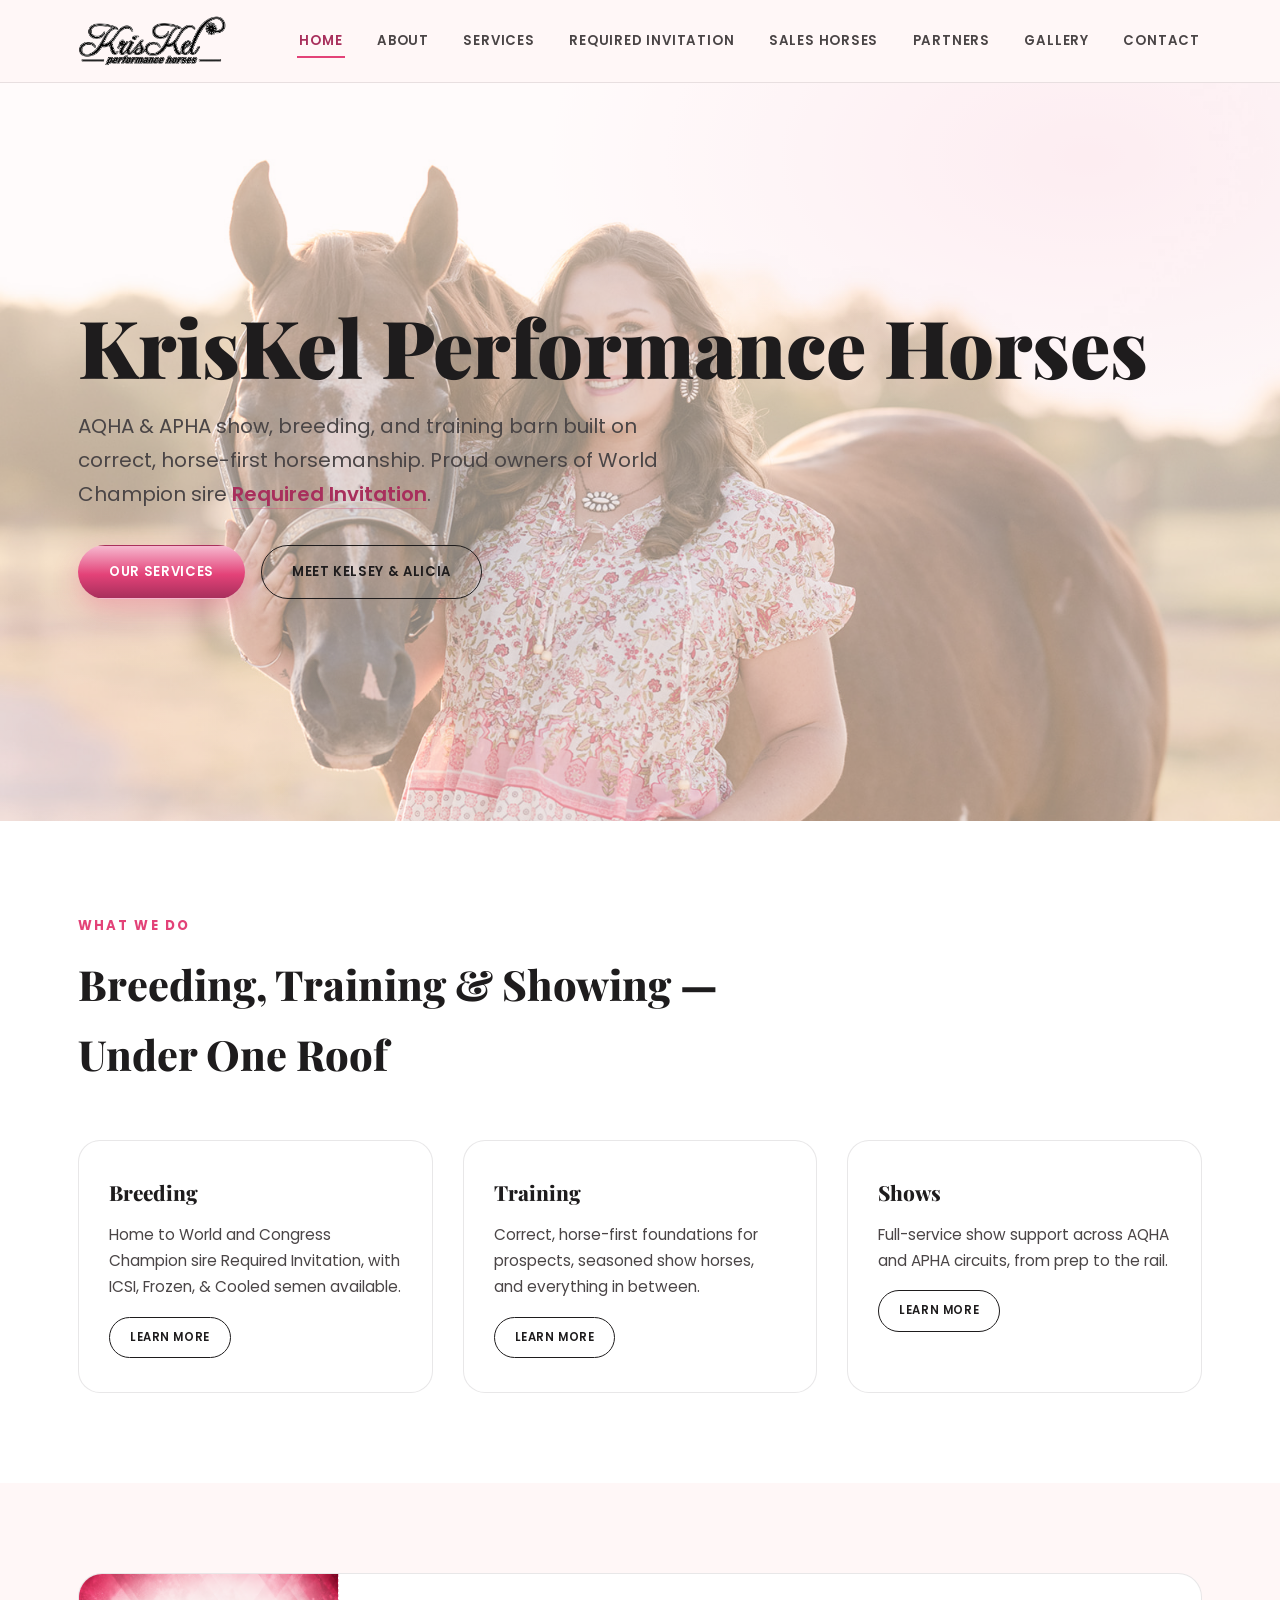
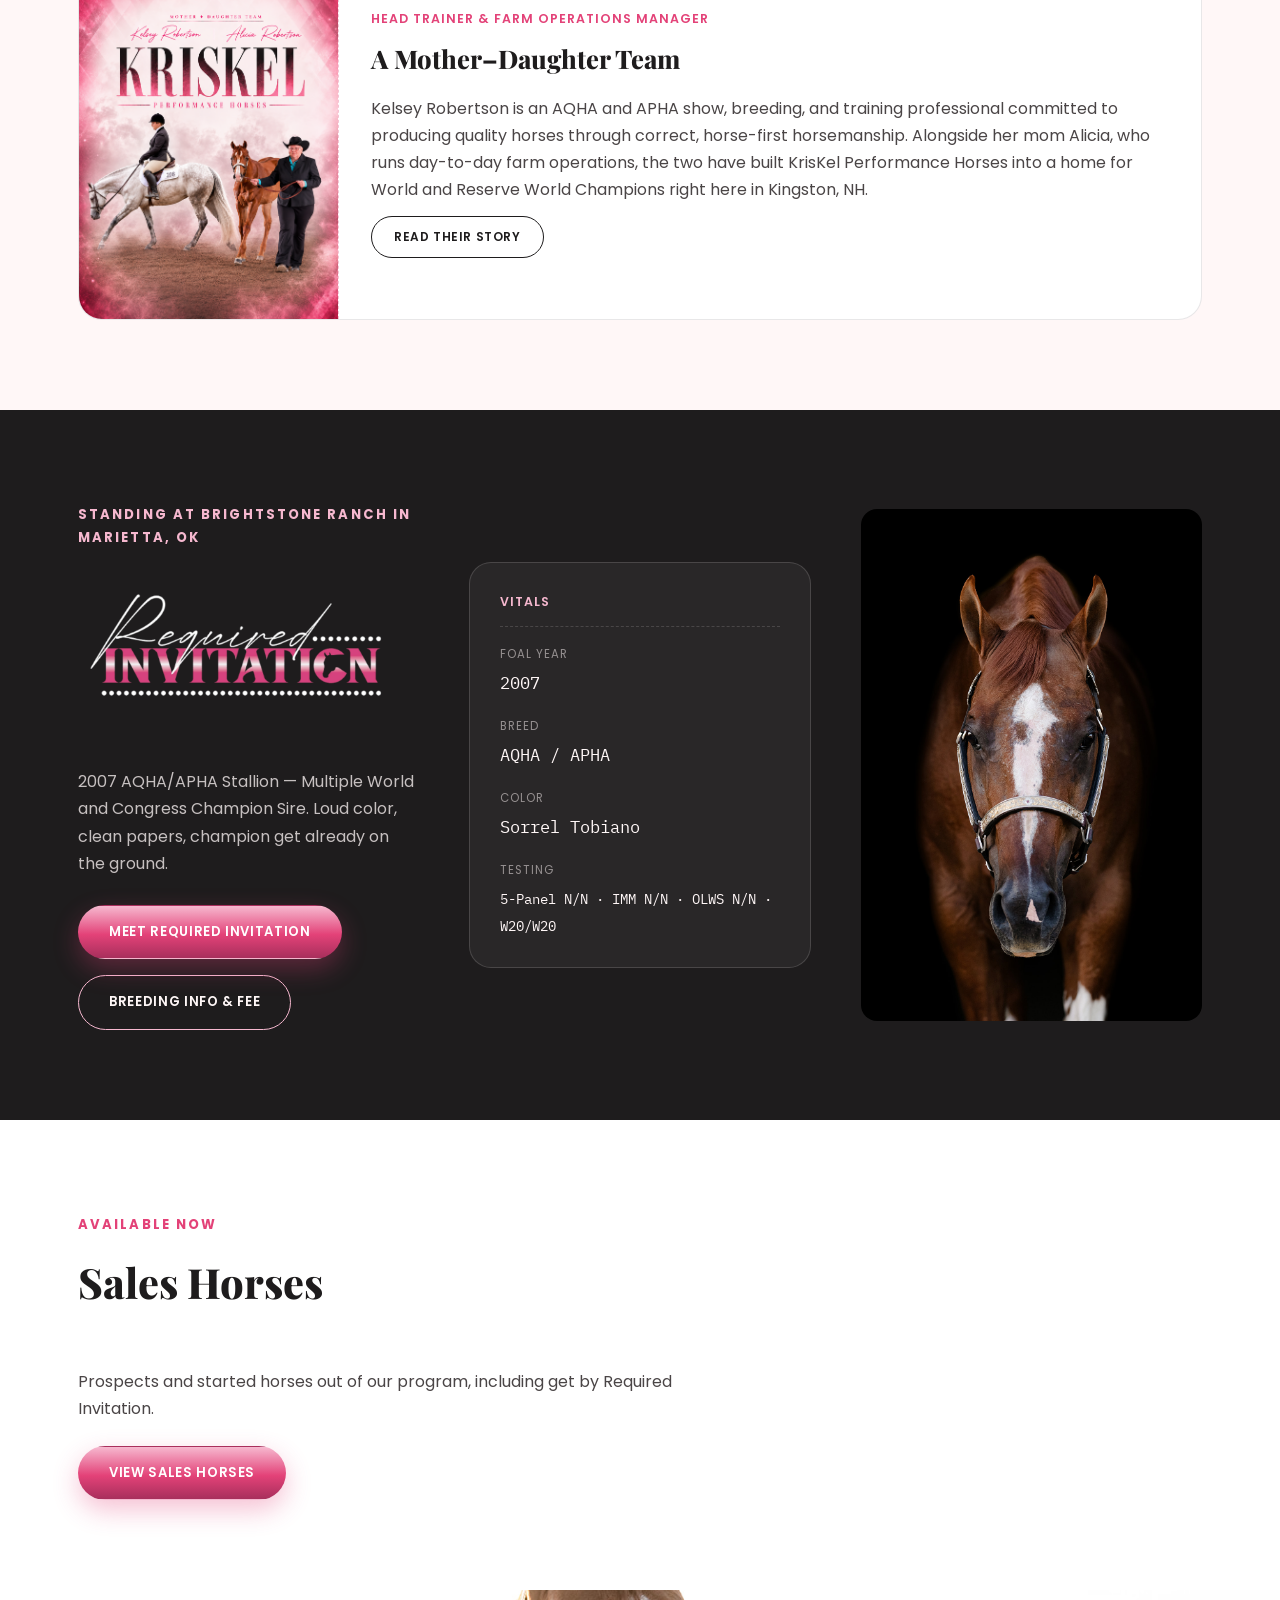
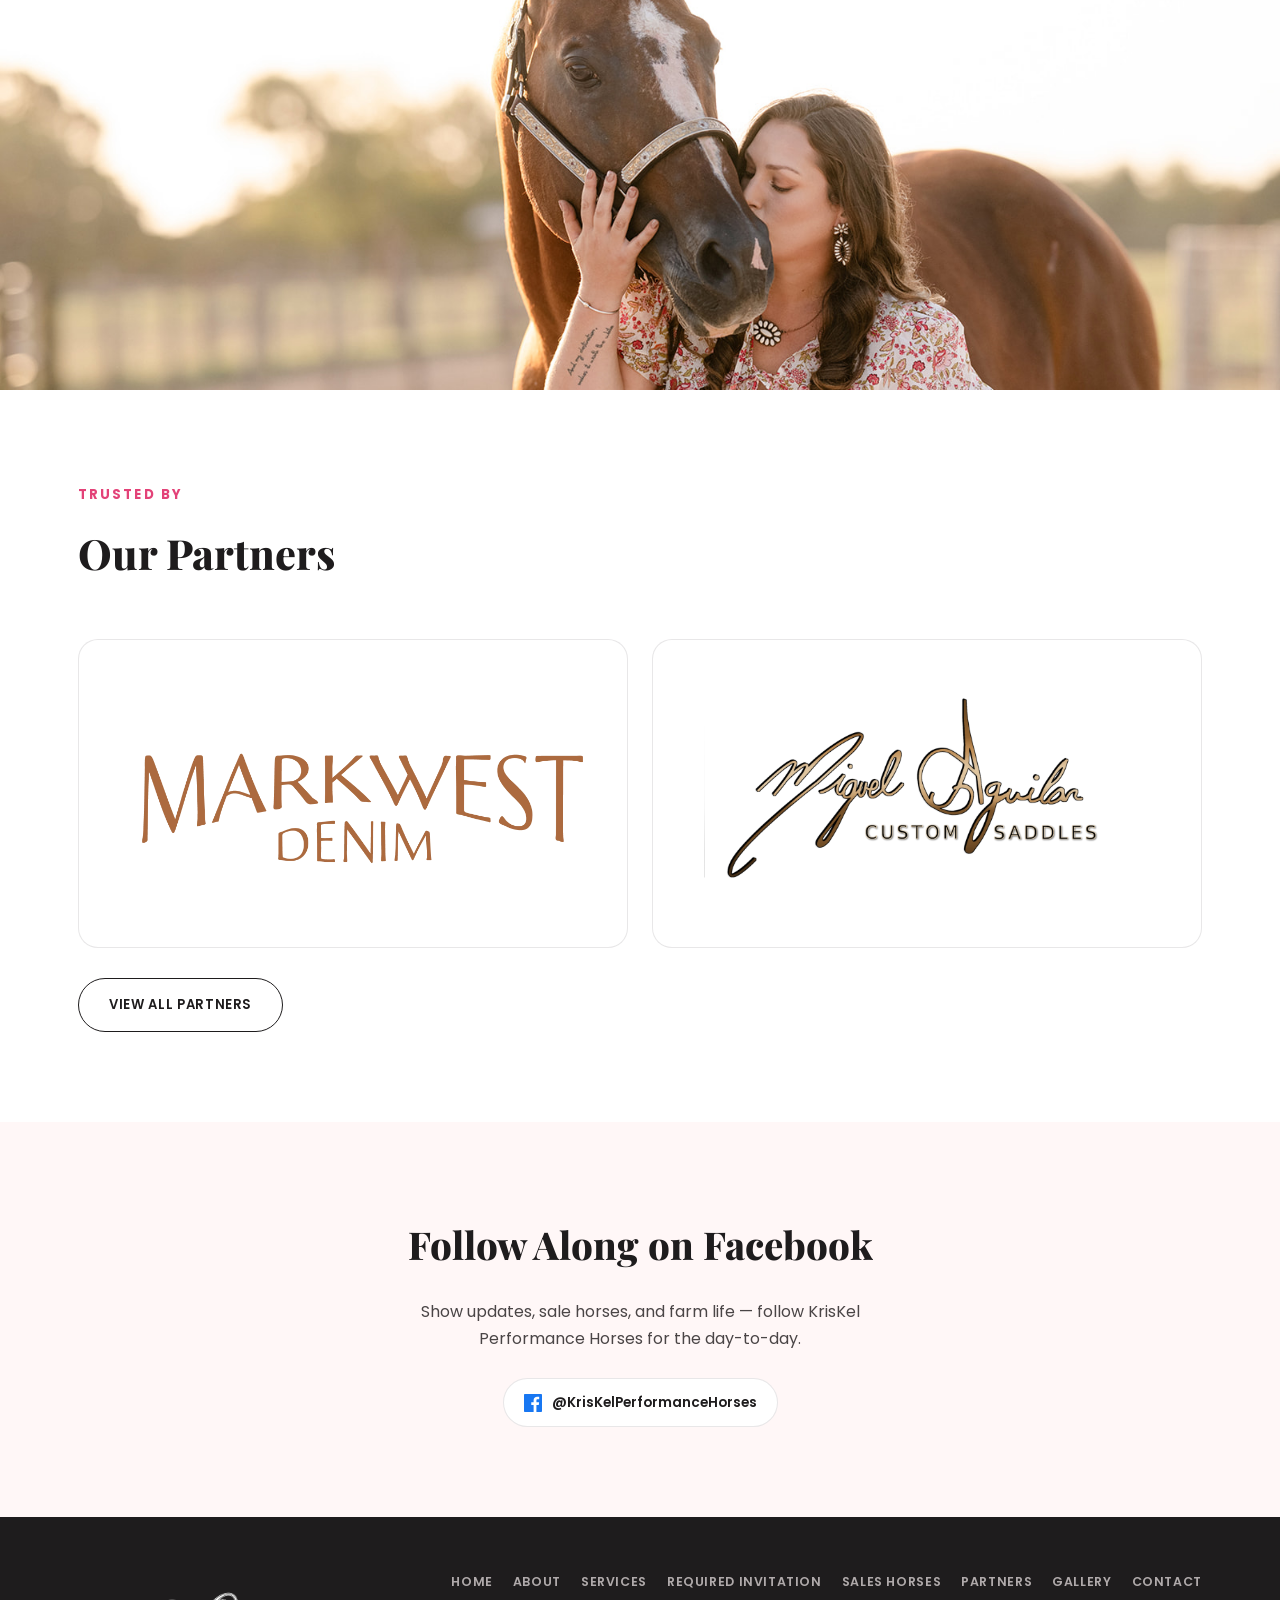
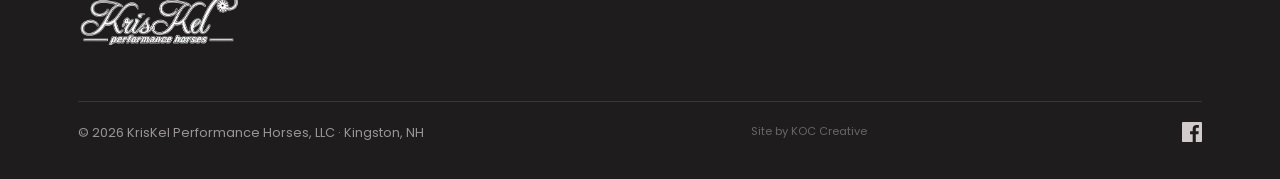
==== index.html @ c72b19de "Add files via upload" ====
<!DOCTYPE html>
<html lang="en" class="no-js">
<head>
<script>document.documentElement.classList.replace("no-js","js");</script>
<meta charset="UTF-8">
<meta name="viewport" content="width=device-width, initial-scale=1.0">
<title>KrisKel Performance Horses | AQHA &amp; APHA Show, Breeding &amp; Training</title>
<meta name="description" content="KrisKel Performance Horses — AQHA/APHA show, breeding, and training barn in Kingston, NH. Home of Required Invitation.">
<link rel="stylesheet" href="css/style.css">
</head>
<body>

<header class="site-header">
  <div class="header-inner">
    <a href="index.html" class="brand">
      <img src="images/logo.png" alt="KrisKel Performance Horses">
    </a>
    <button class="nav-toggle" aria-label="Toggle navigation" aria-expanded="false">&#9776;</button>
    <nav class="main-nav">
      <a href="index.html" aria-current="page">Home</a>
      <a href="about.html">About</a>
      <a href="services.html">Services</a>
      <a href="required-invitation/index.html">Required Invitation</a>
      <a href="sales.html">Sales Horses</a>
      <a href="sponsors.html">Partners</a>
      <a href="gallery.html">Gallery</a>
      <a href="contact.html">Contact</a>
    </nav>
  </div>
</header>

<section class="hero">
  <img src="images/Kelsey-37.jpg" alt="" style="position:absolute; top:0; left:0; width:100%; height:100%; object-fit:cover; opacity:0.5; z-index:1;">
  <div class="hero-content">
    <h1>KrisKel Performance Horses</h1>
    <p class="hero-tagline">AQHA &amp; APHA show, breeding, and training barn built on correct, horse-first horsemanship. Proud owners of World Champion sire <a href="required-invitation/index.html" style="color:var(--pink-deep); font-weight:600; border-bottom:1px solid var(--pink-line);">Required Invitation</a>.</p>
    <div class="btn-row">
      <a href="services.html" class="btn btn-primary">Our Services</a>
      <a href="about.html" class="btn btn-outline">Meet Kelsey &amp; Alicia</a>
    </div>
  </div>
</section>

<section class="section-white">
  <div class="wrap">
    <div class="section-head reveal">
      <span class="eyebrow">What We Do</span>
      <h2>Breeding, Training &amp; Showing — Under One Roof</h2>
    </div>
    <div class="card-grid">
      <div class="service-card reveal">
        <h3>Breeding</h3>
        <p>Home to World and Congress Champion sire Required Invitation, with ICSI, Frozen, & Cooled semen available.</p>
        <a href="services.html#breeding" class="btn btn-outline" style="padding:10px 20px; font-size:0.72rem;">Learn More</a>
      </div>
      <div class="service-card reveal">
        <h3>Training</h3>
        <p>Correct, horse-first foundations for prospects, seasoned show horses, and everything in between.</p>
        <a href="services.html#training" class="btn btn-outline" style="padding:10px 20px; font-size:0.72rem;">Learn More</a>
      </div>
      <div class="service-card reveal">
        <h3>Shows</h3>
        <p>Full-service show support across AQHA and APHA circuits, from prep to the rail.</p>
        <a href="services.html#shows" class="btn btn-outline" style="padding:10px 20px; font-size:0.72rem;">Learn More</a>
      </div>
    </div>
  </div>
</section>

<section class="section-cream">
  <div class="wrap">
    <div class="profile-card reveal">
      <div class="profile-photo-slot" style="padding:0; background:none;">
        <img src="images/kelsey-alicia.png" alt="Kelsey and Alicia" style="width:100%; height:100%; object-fit:cover; display:block; border-radius:inherit;">
      </div>
      <div class="profile-body">
        <span class="role">Head Trainer &amp; Farm Operations Manager</span>
        <h3>A Mother–Daughter Team</h3>
        <p>Kelsey Robertson is an AQHA and APHA show, breeding, and training professional committed to producing quality horses through correct, horse-first horsemanship. Alongside her mom Alicia, who runs day-to-day farm operations, the two have built KrisKel Performance Horses into a home for World and Reserve World Champions right here in Kingston, NH.</p>
        <a href="about.html" class="btn btn-outline" style="padding:10px 22px; font-size:0.75rem;">Read Their Story</a>
      </div>
    </div>
  </div>
</section>

<section class="section-ink">
  <div class="wrap" style="display:flex; flex-wrap:wrap; gap:50px; align-items:center;">
    <div style="flex:1; min-width:280px;" class="reveal">
      <span class="eyebrow">STANDING AT BRIGHTSTONE RANCH IN MARIETTA, OK</span>
      <img src="images/required-invitation-logo-white.png" alt="Required Invitation" style="max-width:320px; width:100%; margin-bottom:18px;">
      <p style="color:rgba(255,247,247,0.75); max-width:480px; margin-bottom:28px;">2007 AQHA/APHA Stallion — Multiple World and Congress Champion Sire. Loud color, clean papers, champion get already on the ground.</p>
      <div class="btn-row">
        <a href="required-invitation/index.html" class="btn btn-primary">Meet Required Invitation</a>
        <a href="required-invitation/contact.html" class="btn btn-outline on-dark">Breeding Info &amp; Fee</a>
      </div>
    </div>
    <div style="flex:1; min-width:280px;" class="reveal">
      <div class="stat-card" style="background:rgba(255,247,247,0.05); border-color:rgba(255,247,247,0.15);">
        <div class="stat-card-title" style="border-color:rgba(255,247,247,0.15); color:var(--pink-light);">Vitals</div>
        <div class="stat-grid">
          <div class="stat-item"><span class="label" style="color:rgba(255,247,247,0.5);">Foal Year</span><span class="value" style="color:var(--cream);">2007</span></div>
          <div class="stat-item"><span class="label" style="color:rgba(255,247,247,0.5);">Breed</span><span class="value" style="color:var(--cream);">AQHA / APHA</span></div>
          <div class="stat-item"><span class="label" style="color:rgba(255,247,247,0.5);">Color</span><span class="value" style="color:var(--cream);">Sorrel Tobiano</span></div>
          <div class="stat-item"><span class="label" style="color:rgba(255,247,247,0.5);">Testing</span><span class="value" style="color:var(--cream); font-size:0.85rem;">5-Panel N/N &middot; IMM N/N &middot; OLWS N/N &middot; W20/W20</span></div>
        </div>
      </div>
    </div>
    <div style="flex:1; min-width:280px;" class="reveal">
      <img src="images/Kelsey-56.jpg" alt="" style="width:100%; border-radius:16px; display:block;">
    </div>
  </div>
</section>

<section class="section-white">
  <div class="wrap">
    <div class="section-head reveal">
      <span class="eyebrow">Available Now</span>
      <h2>Sales Horses</h2>
    </div>
    <p class="reveal" style="max-width:600px; color:var(--ink-soft); margin-bottom:24px;">Prospects and started horses out of our program, including get by Required Invitation.</p>
    <div class="reveal"><a href="sales.html" class="btn btn-primary">View Sales Horses</a></div>
  </div>
</section>

<section style="position:relative; overflow:hidden; min-height:400px;">
  <img src="images/Kelsey-42.jpg" alt="" style="position:absolute; top:0; left:0; width:100%; height:100%; object-fit:cover;">
</section>

<section class="section-white">
  <div class="wrap">
    <div class="section-head reveal">
      <span class="eyebrow">Trusted By</span>
      <h2>Our Partners</h2>
    </div>
    <div class="sponsor-grid reveal">
      <div class="sponsor-tile"><img src="images/markwest-denim-logo.webp" alt="MarkWest Denim" style="max-width:100%; max-height:100%; object-fit:contain;"></div>
<div class="sponsor-tile"><img src="images/miguelaguilarlogo.png" alt="Miguel Aguilar" style="max-width:100%; max-height:100%; object-fit:contain;"></div>
    </div>
    <div class="reveal" style="margin-top:30px;">
      <a href="sponsors.html" class="btn btn-outline">View All Partners</a>
    </div>
  </div>
</section>

<section class="section-cream">
  <div class="wrap" style="text-align:center;">
    <h2 class="reveal" style="font-size:clamp(1.7rem,4vw,2.4rem); margin-bottom:20px;">Follow Along on Facebook</h2>
    <p class="reveal" style="max-width:520px; margin:0 auto 26px; color:var(--ink-soft);">Show updates, sale horses, and farm life — follow KrisKel Performance Horses for the day-to-day.</p>
    <a href="https://www.facebook.com/KrisKelPerformanceHorses" target="_blank" rel="noopener" class="fb-chip reveal">
      <svg viewBox="0 0 24 24"><path d="M22.675 0h-21.35c-.732 0-1.325.593-1.325 1.325v21.351c0 .731.593 1.324 1.325 1.324h11.495v-9.294h-3.128v-3.622h3.128v-2.671c0-3.1 1.893-4.788 4.659-4.788 1.325 0 2.463.099 2.795.143v3.24l-1.918.001c-1.504 0-1.795.715-1.795 1.763v2.313h3.587l-.467 3.622h-3.12v9.293h6.116c.73 0 1.323-.593 1.323-1.324v-21.35c0-.732-.593-1.325-1.325-1.325z"/></svg>
      @KrisKelPerformanceHorses
    </a>
  </div>
</section>

<footer class="site-footer">
  <div class="wrap">
    <div class="footer-grid">
      <div class="footer-brand"><img src="images/Kriskelwhitelogo.png" alt="KrisKel Performance Horses"></div>
      <nav class="footer-nav">
        <a href="index.html">Home</a>
        <a href="about.html">About</a>
        <a href="services.html">Services</a>
        <a href="required-invitation/index.html">Required Invitation</a>
        <a href="sales.html">Sales Horses</a>
        <a href="sponsors.html">Partners</a>
        <a href="gallery.html">Gallery</a>
        <a href="contact.html">Contact</a>
      </nav>
    </div>
    <div class="footer-bottom">
      <span>&copy; <span id="year"></span> KrisKel Performance Horses, LLC &middot; Kingston, NH</span>
      <span style="font-size:0.7rem; opacity:0.6; margin-left:12px;">Site by KOC Creative</span>
      <div class="footer-social">
        <a href="https://www.facebook.com/KrisKelPerformanceHorses" target="_blank" rel="noopener" aria-label="Facebook">
          <svg width="20" height="20" viewBox="0 0 24 24" fill="currentColor"><path d="M22.675 0h-21.35c-.732 0-1.325.593-1.325 1.325v21.351c0 .731.593 1.324 1.325 1.324h11.495v-9.294h-3.128v-3.622h3.128v-2.671c0-3.1 1.893-4.788 4.659-4.788 1.325 0 2.463.099 2.795.143v3.24l-1.918.001c-1.504 0-1.795.715-1.795 1.763v2.313h3.587l-.467 3.622h-3.12v9.293h6.116c.73 0 1.323-.593 1.323-1.324v-21.35c0-.732-.593-1.325-1.325-1.325z"/></svg>
        </a>
      </div>
    </div>
  </div>
</footer>

<script src="js/main.js"></script>
</body>
</html>
---- css/style.css ----
/* =========================================================
   KRISKEL PERFORMANCE HORSES — Site Stylesheet
   Brand: #e34278 (pink) / #fff7f7 (cream) / #1e1c1d (ink) / #ffffff
   Echoes the Required Invitation logo: foil-pink gradient,
   dotted rail accents, script + bold serif pairing.
   ========================================================= */

@import url('https://fonts.googleapis.com/css2?family=Playfair+Display:ital,wght@0,600;0,700;0,900;1,600&family=Alex+Brush&family=Poppins:wght@400;500;600;700&family=IBM+Plex+Mono:wght@400;500;600&display=swap');

:root {
  /* Color */
  --pink: #e34278;
  --pink-deep: #a82f5c;
  --pink-light: #f6b8cf;
  --cream: #fff7f7;
  --white: #ffffff;
  --ink: #1e1c1d;
  --ink-soft: #4a4546;
  --ink-dim: #726c6d;
  --line: rgba(30, 28, 29, 0.1);
  --pink-line: rgba(227, 66, 120, 0.32);
  --pink-line-soft: rgba(227, 66, 120, 0.16);

  --pink-gradient: linear-gradient(180deg, var(--pink-light) 0%, var(--pink) 55%, var(--pink-deep) 100%);

  /* Type */
  --font-display: 'Playfair Display', serif;
  --font-script: 'Alex Brush', cursive;
  --font-body: 'Poppins', sans-serif;
  --font-mono: 'IBM Plex Mono', monospace;

  --container: 1180px;
}

* { box-sizing: border-box; }
html { scroll-behavior: smooth; }

body {
  margin: 0;
  background: var(--cream);
  color: var(--ink);
  font-family: var(--font-body);
  font-size: 16px;
  line-height: 1.7;
  -webkit-font-smoothing: antialiased;
}

@media (prefers-reduced-motion: reduce) {
  html { scroll-behavior: auto; }
  * { animation-duration: 0.001ms !important; animation-iteration-count: 1 !important; transition-duration: 0.001ms !important; }
}

a { color: inherit; text-decoration: none; }
img { max-width: 100%; display: block; }

.wrap {
  max-width: var(--container);
  margin: 0 auto;
  padding: 0 28px;
}

h1, h2, h3, h4 {
  font-family: var(--font-display);
  margin: 0;
  font-weight: 800;
  color: var(--ink);
}

.eyebrow {
  font-family: var(--font-body);
  font-weight: 700;
  color: var(--pink);
  text-transform: uppercase;
  letter-spacing: 0.16em;
  font-size: 0.82rem;
  display: inline-flex;
  align-items: center;
  gap: 8px;
  margin-bottom: 0.7rem;
}

.script-accent {
  font-family: var(--font-script);
  font-size: 2.4rem;
  color: var(--pink);
  line-height: 1;
  display: block;
}

.pink-text {
  background: var(--pink-gradient);
  -webkit-background-clip: text;
  background-clip: text;
  color: transparent;
}

.placeholder {
  color: var(--pink-deep);
  background: rgba(227, 66, 120, 0.08);
  border: 1px dashed rgba(227, 66, 120, 0.5);
  padding: 0.05em 0.5em;
  border-radius: 3px;
  font-family: var(--font-mono);
  font-size: 0.85em;
  font-style: normal;
}

a:focus-visible, button:focus-visible, input:focus-visible, textarea:focus-visible {
  outline: 2px solid var(--pink);
  outline-offset: 3px;
}

/* ---------- Dotted rail — signature motif from the logo ---------- */
.dot-rail {
  display: flex;
  gap: 9px;
  align-items: center;
}
.dot-rail span {
  width: 5px; height: 5px;
  border-radius: 50%;
  background: var(--ink);
  flex-shrink: 0;
}
.dot-rail.pink span { background: var(--pink); }
.dot-rail.fade {
  overflow: hidden;
}

/* ---------- Header / Nav ---------- */
.site-header {
  position: sticky;
  top: 0;
  z-index: 100;
  background: rgba(255, 247, 247, 0.94);
  backdrop-filter: blur(8px);
  border-bottom: 1px solid var(--line);
  transition: box-shadow 0.3s ease, padding 0.3s ease;
}
.site-header.is-scrolled {
  box-shadow: 0 8px 24px rgba(30, 28, 29, 0.06);
}

.header-inner {
  display: flex;
  align-items: center;
  justify-content: space-between;
  padding: 14px 28px;
  max-width: var(--container);
  margin: 0 auto;
}

.brand { display: flex; align-items: center; gap: 12px; }
.brand img { height: 54px; width: auto; }

nav.main-nav { display: flex; gap: 1.9rem; align-items: center; }

nav.main-nav a {
  font-family: var(--font-body);
  font-size: 0.83rem;
  font-weight: 600;
  text-transform: uppercase;
  letter-spacing: 0.06em;
  color: var(--ink-soft);
  position: relative;
  padding: 6px 2px;
  transition: color 0.2s ease;
}

nav.main-nav a::after {
  content: '';
  position: absolute;
  left: 0; right: 100%;
  bottom: 0;
  height: 2px;
  background: var(--pink);
  transition: right 0.25s ease;
}

nav.main-nav a:hover, nav.main-nav a[aria-current="page"] { color: var(--pink-deep); }
nav.main-nav a:hover::after, nav.main-nav a[aria-current="page"]::after { right: 0; }

.nav-toggle {
  display: none;
  background: none;
  border: 1px solid var(--line);
  color: var(--ink);
  font-size: 1.4rem;
  padding: 6px 12px;
  border-radius: 4px;
  cursor: pointer;
}

@media (max-width: 980px) {
  nav.main-nav {
    position: absolute;
    top: 100%; left: 0; right: 0;
    background: var(--white);
    flex-direction: column;
    align-items: flex-start;
    gap: 0;
    max-height: 0;
    overflow: hidden;
    border-bottom: 1px solid var(--line);
    transition: max-height 0.3s ease;
  }
  nav.main-nav.open { max-height: 520px; }
  nav.main-nav a { padding: 14px 28px; width: 100%; border-bottom: 1px solid var(--line); }
  .nav-toggle { display: block; }
}

/* ---------- Sub-nav (Required Invitation section) ---------- */
.subnav {
  background: var(--ink);
  border-bottom: 1px solid rgba(255,255,255,0.08);
}
.subnav-inner {
  display: flex;
  gap: 8px;
  flex-wrap: wrap;
  max-width: var(--container);
  margin: 0 auto;
  padding: 14px 28px;
}
.subnav a {
  font-family: var(--font-body);
  font-size: 0.78rem;
  font-weight: 600;
  text-transform: uppercase;
  letter-spacing: 0.05em;
  color: rgba(255,247,247,0.6);
  padding: 8px 16px;
  border-radius: 30px;
  border: 1px solid transparent;
  transition: all 0.2s ease;
}
.subnav a:hover { color: var(--cream); border-color: rgba(255,247,247,0.2); }
.subnav a[aria-current="page"] {
  background: var(--pink-gradient);
  color: var(--white);
}

/* ---------- Buttons ---------- */
.btn {
  display: inline-flex;
  align-items: center;
  gap: 10px;
  font-family: var(--font-body);
  font-weight: 600;
  text-transform: uppercase;
  letter-spacing: 0.05em;
  font-size: 0.82rem;
  padding: 15px 30px;
  border-radius: 30px;
  border: 1px solid transparent;
  cursor: pointer;
  transition: transform 0.25s cubic-bezier(0.16,1,0.3,1), background 0.2s ease, color 0.2s ease, border-color 0.2s ease, box-shadow 0.25s ease;
}
.btn-primary {
  position: relative;
  overflow: hidden;
  background: var(--pink-gradient);
  color: var(--white);
  box-shadow: 0 10px 26px rgba(227, 66, 120, 0.32);
}
.btn-primary::before {
  content: '';
  position: absolute;
  top: 0; left: -60%;
  width: 40%; height: 100%;
  background: linear-gradient(120deg, transparent, rgba(255,255,255,0.55), transparent);
  transform: skewX(-20deg);
  transition: left 0.7s ease;
}
.btn-primary:hover { transform: translateY(-3px) scale(1.02); box-shadow: 0 16px 34px rgba(227, 66, 120, 0.42); }
.btn-primary:hover::before { left: 130%; }
.btn-outline { border-color: var(--ink); color: var(--ink); background: transparent; }
.btn-outline:hover { background: var(--ink); color: var(--cream); transform: translateY(-2px); }
.btn-outline.on-dark { border-color: var(--pink-light); color: var(--cream); }
.btn-outline.on-dark:hover { background: var(--pink); border-color: var(--pink); color: var(--white); }
.btn-row { display: flex; gap: 16px; flex-wrap: wrap; }

/* ---------- Hero ---------- */
.hero {
  position: relative;
  min-height: 82vh;
  display: flex;
  align-items: center;
  background:
    radial-gradient(ellipse 900px 520px at 85% 10%, rgba(227,66,120,0.16), transparent 62%),
    radial-gradient(ellipse 600px 400px at 5% 90%, rgba(227,66,120,0.10), transparent 65%),
    var(--cream);
  overflow: hidden;
}
.hero-content { position: relative; z-index: 2; padding: 70px 28px; max-width: var(--container); margin: 0 auto; width: 100%; }
.hero h1 {
  font-size: clamp(2.8rem, 6.5vw, 5rem);
  line-height: 1.02;
  font-weight: 900;
  color: var(--ink);
}
.hero-tagline {
  font-family: var(--font-body);
  font-size: clamp(1.05rem, 2vw, 1.25rem);
  color: var(--ink-soft);
  margin: 22px 0 34px;
  max-width: 620px;
}
.hero-photo-slot {
  border: 1px dashed var(--pink-line);
  border-radius: 20px;
  background: rgba(227,66,120,0.04);
  display: flex; align-items: center; justify-content: center;
  padding: 60px 30px;
  margin-top: 40px;
}
.hero-photo-slot span {
  font-family: var(--font-mono); font-size: 0.78rem; color: var(--ink-dim); text-align: center; max-width: 420px;
}

/* ---------- Sections ---------- */
section { padding: 90px 0; }
.section-cream { background: var(--cream); }
.section-white { background: var(--white); }
.section-ink { background: var(--ink); color: var(--cream); }
.section-ink h2 { color: var(--cream); }
.section-ink .eyebrow { color: var(--pink-light); }
.has-blobs { position: relative; overflow: hidden; }
.has-blobs > .wrap { position: relative; z-index: 1; }

.section-head { max-width: 640px; margin-bottom: 50px; }
.section-head h2 { font-size: clamp(1.9rem, 4vw, 2.6rem); }

.divider { border: none; border-top: 1px solid var(--line); margin: 0; }

.page-banner {
  padding: 64px 0 44px;
  background:
    radial-gradient(ellipse 700px 300px at 90% 0%, rgba(227,66,120,0.08), transparent 65%),
    var(--cream);
  border-bottom: 1px solid var(--line);
  position: relative;
  overflow: hidden;
}
.page-banner h1 { font-size: clamp(2.1rem, 5vw, 3.2rem); }
.page-banner .eyebrow { margin-bottom: 10px; }

.build-note {
  font-family: var(--font-mono);
  font-size: 0.76rem;
  color: var(--ink-dim);
  max-width: 640px;
  margin-top: 16px;
}

/* ---------- Cards ---------- */
.card-grid { display: grid; grid-template-columns: repeat(auto-fit, minmax(270px, 1fr)); gap: 30px; }

.service-card {
  background: var(--white);
  border: 1px solid var(--line);
  border-radius: 22px;
  padding: 34px 30px;
  transition: transform 0.25s ease, box-shadow 0.25s ease;
}
.service-card:hover { transform: translateY(-6px); box-shadow: 0 20px 44px rgba(227,66,120,0.16); border-color: var(--pink-line); }
.service-card .icon-mark { margin-bottom: 18px; }
.service-card h3 { font-size: 1.3rem; margin-bottom: 12px; }
.service-card p { color: var(--ink-soft); margin: 0 0 16px; font-size: 0.96rem; }
.service-card ul { margin: 0; padding-left: 18px; color: var(--ink-soft); font-size: 0.92rem; }
.service-card ul li { margin-bottom: 6px; }

.profile-card {
  background: var(--white);
  border: 1px solid var(--line);
  border-radius: 24px;
  overflow: hidden;
  display: grid;
  grid-template-columns: 260px 1fr;
}
@media (max-width: 720px) { .profile-card { grid-template-columns: 1fr; } }
.profile-photo-slot {
  background: repeating-linear-gradient(45deg, rgba(227,66,120,0.05) 0 10px, transparent 10px 20px), var(--cream);
  border-right: 1px dashed var(--pink-line);
  display: flex; align-items: center; justify-content: center; padding: 30px; text-align: center; min-height: 260px;
}
@media (max-width: 720px) { .profile-photo-slot { border-right: none; border-bottom: 1px dashed var(--pink-line); } }
.profile-photo-slot span { font-family: var(--font-mono); font-size: 0.75rem; color: var(--ink-dim); }
.profile-body { padding: 34px 32px; }
.profile-body .role { font-family: var(--font-body); font-weight: 600; color: var(--pink); text-transform: uppercase; letter-spacing: 0.08em; font-size: 0.78rem; margin-bottom: 8px; display: block; }
.profile-body h3 { font-size: 1.6rem; margin-bottom: 14px; }
.profile-body p { color: var(--ink-soft); margin: 0 0 12px; }

.earner-card, .press-card {
  border: 1px solid var(--line);
  border-radius: 22px;
  overflow: hidden;
  background: var(--white);
  position: relative;
}
.media-slot {
  aspect-ratio: 4/3;
  background: repeating-linear-gradient(45deg, rgba(227,66,120,0.05) 0 10px, transparent 10px 20px), var(--cream);
  border-bottom: 1px dashed var(--pink-line);
  display: flex; align-items: center; justify-content: center; text-align: center; padding: 20px;
}
.media-slot span { font-family: var(--font-mono); font-size: 0.78rem; color: var(--ink-dim); border: 1px dashed var(--pink-line); padding: 10px 14px; border-radius: 10px; }
.earner-card .body { padding: 22px 24px; }
.earner-card h3 { font-size: 1.2rem; margin-bottom: 6px; }
.earner-card .sub { font-family: var(--font-mono); font-size: 0.78rem; color: var(--pink-deep); text-transform: uppercase; letter-spacing: 0.05em; margin-bottom: 12px; display: block; }
.earner-card p { color: var(--ink-soft); margin: 0 0 6px; font-size: 0.93rem; }
.earner-card .owner { color: var(--ink-dim); font-style: italic; font-size: 0.85rem; }

/* ---------- Stat / hip-tag style card ---------- */
.stat-card {
  background: var(--white);
  border: 1px solid var(--line);
  border-radius: 22px;
  padding: 28px 30px;
}
.stat-card-title {
  font-family: var(--font-body);
  font-weight: 600;
  text-transform: uppercase;
  letter-spacing: 0.08em;
  font-size: 0.78rem;
  color: var(--pink);
  border-bottom: 1px dashed var(--line);
  padding-bottom: 14px;
  margin-bottom: 18px;
}
.stat-grid { display: grid; grid-template-columns: repeat(auto-fit, minmax(130px, 1fr)); gap: 20px 28px; }
.stat-item .label { font-family: var(--font-body); font-size: 0.72rem; letter-spacing: 0.08em; text-transform: uppercase; color: var(--ink-dim); display: block; margin-bottom: 4px; }
.stat-item .value { font-family: var(--font-mono); font-size: 1.05rem; color: var(--pink-deep); }

/* ---------- Sparkle accents (glam motif) ---------- */
.sparkle {
  display: inline-block;
  width: 1em; height: 1em;
  vertical-align: -0.1em;
  animation: sparkle-pulse 2.6s ease-in-out infinite;
}
.sparkle svg { width: 100%; height: 100%; fill: var(--pink); }
.sparkle.light svg { fill: var(--pink-light); }
.sparkle-float {
  position: absolute;
  width: 22px; height: 22px;
  animation: sparkle-pulse 3s ease-in-out infinite;
}
.sparkle-float svg { width: 100%; height: 100%; fill: var(--pink); }
@keyframes sparkle-pulse {
  0%, 100% { opacity: 0.35; transform: scale(0.85) rotate(0deg); }
  50% { opacity: 1; transform: scale(1.05) rotate(8deg); }
}
@media (prefers-reduced-motion: reduce) { .sparkle, .sparkle-float { animation: none; opacity: 0.8; } }

/* ---------- Bold script lead-in (big glam signature moment) ---------- */
.script-lead {
  font-family: var(--font-script);
  font-size: clamp(2.4rem, 6vw, 4rem);
  color: var(--pink);
  line-height: 1;
  display: block;
  margin-bottom: -0.1em;
}

/* ---------- Ribbon badge (rosette-style tag) ---------- */
.ribbon-badge {
  display: inline-flex;
  align-items: center;
  gap: 8px;
  background: var(--pink-gradient);
  color: var(--white);
  font-family: var(--font-body);
  font-weight: 700;
  font-size: 0.78rem;
  text-transform: uppercase;
  letter-spacing: 0.06em;
  padding: 10px 20px 10px 16px;
  border-radius: 30px;
  box-shadow: 0 8px 20px rgba(227, 66, 120, 0.3);
}
.ribbon-badge svg { width: 16px; height: 16px; fill: var(--white); flex-shrink: 0; }
.ribbon-badge.sold { background: var(--ink); box-shadow: 0 8px 20px rgba(30,28,29,0.28); }
.ribbon-badge.available { background: linear-gradient(180deg, #7fc79a, #3f9464); box-shadow: 0 8px 20px rgba(63,148,100,0.3); }

.card-badge {
  position: absolute;
  top: 16px; left: 16px;
  z-index: 2;
  font-family: var(--font-body);
  font-weight: 700;
  font-size: 0.72rem;
  text-transform: uppercase;
  letter-spacing: 0.06em;
  padding: 7px 16px;
  border-radius: 30px;
  color: var(--white);
}
.card-badge.sold { background: var(--ink); }
.card-badge.available { background: linear-gradient(180deg, #7fc79a, #3f9464); }
.sale-card.is-sold .media-slot { filter: grayscale(0.55); opacity: 0.85; }
.sale-card.is-sold { opacity: 0.92; }

/* ---------- Sponsors ---------- */
.sponsor-grid { display: grid; grid-template-columns: repeat(auto-fit, minmax(200px, 1fr)); gap: 24px; }
.sponsor-tile {
  border: 1px solid var(--line);
  border-radius: 20px;
  background: var(--white);
  aspect-ratio: 16/9;
  display: flex; align-items: center; justify-content: center;
  padding: 20px;
}
.sponsor-tile span { font-family: var(--font-mono); font-size: 0.78rem; color: var(--ink-dim); text-align: center; }

/* ---------- Split block (image+text service sections) ---------- */
.split-block {
  display: grid;
  grid-template-columns: 1fr 1fr;
  gap: 50px;
  align-items: center;
}
@media (max-width: 800px) {
  .split-block { grid-template-columns: 1fr; }
  .split-block .order-2 { order: -1; }
}

/* ---------- Gallery ---------- */
.gallery-grid { display: grid; grid-template-columns: repeat(auto-fit, minmax(230px, 1fr)); gap: 18px; }
.gallery-tile {
  aspect-ratio: 1;
  border-radius: 20px;
  border: 1px dashed var(--pink-line);
  background: repeating-linear-gradient(45deg, rgba(227,66,120,0.05) 0 10px, transparent 10px 20px), var(--white);
  display: flex; align-items: center; justify-content: center; text-align: center; padding: 20px;
}
.gallery-tile span { font-family: var(--font-mono); font-size: 0.75rem; color: var(--ink-dim); }

/* ---------- Pedigree tree (Required Invitation) ---------- */
.pedigree-page-wrap {
  background: var(--white);
  border: 1px solid var(--line);
  border-radius: 22px;
  padding: 50px 40px;
  position: relative;
}
.pedigree-header { text-align: center; margin-bottom: 40px; }
.ped-tree { display: flex; align-items: stretch; position: relative; min-height: 560px; }
.ped-subject { flex: 0 0 190px; display: flex; align-items: center; }
.ped-col { flex: 1; display: flex; flex-direction: column; }
.ped-col > .ped-branch { flex: 1; display: flex; flex-direction: column; }
.ped-box {
  border: 1px solid var(--line);
  background: var(--cream);
  color: var(--ink-soft);
  padding: 10px 14px;
  font-family: var(--font-mono);
  font-size: 0.82rem;
  flex: 1;
  display: flex;
  align-items: center;
  position: relative;
  margin: 3px 0;
}
.ped-box.subject-box {
  background: var(--pink-gradient);
  color: var(--white);
  font-family: var(--font-display);
  font-weight: 700;
  font-size: 1.05rem;
  justify-content: center;
  text-align: center;
  border-color: var(--pink);
}
.ped-box .gen-label {
  display: block;
  font-family: var(--font-body);
  font-size: 0.62rem;
  font-weight: 600;
  text-transform: uppercase;
  letter-spacing: 0.08em;
  color: var(--pink-deep);
  margin-bottom: 2px;
}
.ped-col-1 .ped-box { font-size: 0.92rem; }
.ped-col-2 .ped-box { font-size: 0.8rem; }
.ped-col-3 .ped-box { font-size: 0.72rem; }
.ped-col-1, .ped-col-2, .ped-col-3 { border-left: 1px solid var(--line); margin-left: -1px; }
.ped-branch { border-left: 1px solid var(--line); }
.ped-col-1 > .ped-branch:first-child { border-left: none; }
@media (max-width: 900px) {
  .ped-tree { flex-direction: column; min-height: auto; }
  .ped-subject { flex: none; }
  .ped-col, .ped-branch { border-left: none !important; }
  .ped-box { margin: 4px 0 4px 16px; }
}
.relatives-note { margin-top: 40px; padding-top: 30px; border-top: 1px dashed var(--line); }

/* ---------- Tables ---------- */
.data-table { width: 100%; border-collapse: collapse; font-family: var(--font-mono); font-size: 0.9rem; }
.data-table th {
  text-align: left; font-family: var(--font-body); font-weight: 600; text-transform: uppercase;
  letter-spacing: 0.05em; font-size: 0.72rem; color: var(--pink-deep); border-bottom: 1px solid var(--line); padding: 12px 16px;
}
.data-table td { padding: 14px 16px; border-bottom: 1px solid var(--line); color: var(--ink-soft); }
.data-table tr:hover td { background: rgba(227,66,120,0.04); }
.table-wrap { overflow-x: auto; border: 1px solid var(--line); border-radius: 20px; }

/* ---------- Incentives ---------- */
.incentive-strip { display: flex; flex-wrap: wrap; gap: 14px; }
.incentive-chip {
  border: 1px solid var(--line); background: var(--white); padding: 14px 22px; border-radius: 40px;
  font-family: var(--font-body); font-weight: 600; font-size: 0.8rem; letter-spacing: 0.03em; text-transform: uppercase; color: var(--pink-deep);
}

/* ---------- Press ---------- */
.press-item { border-bottom: 1px solid var(--line); padding: 30px 0; display: grid; grid-template-columns: 140px 1fr; gap: 26px; }
.press-item .date { font-family: var(--font-mono); color: var(--pink-deep); font-size: 0.85rem; }
.press-item h3 { font-size: 1.2rem; margin-bottom: 8px; }
.press-item p { color: var(--ink-soft); margin: 0 0 10px; }
@media (max-width: 640px) { .press-item { grid-template-columns: 1fr; gap: 8px; } }

/* ---------- Contact ---------- */
.contact-grid { display: grid; grid-template-columns: 1.1fr 0.9fr; gap: 50px; }
@media (max-width: 900px) { .contact-grid { grid-template-columns: 1fr; } }
.contact-card { border: 1px solid var(--line); background: var(--white); padding: 36px; border-radius: 24px; }
.contact-card h3 { font-size: 1.15rem; margin-bottom: 18px; }
.contact-line { display: flex; gap: 12px; margin-bottom: 14px; font-size: 0.97rem; }
.contact-line .k { font-family: var(--font-body); font-weight: 600; text-transform: uppercase; font-size: 0.72rem; letter-spacing: 0.05em; color: var(--pink); min-width: 90px; }

.terms-list { list-style: none; margin: 0; padding: 0; }
.terms-list li { padding: 16px 0; border-bottom: 1px dashed var(--line); display: flex; justify-content: space-between; gap: 20px; font-size: 0.94rem; }
.terms-list li .t-label { color: var(--ink-soft); }
.terms-list li .t-value { font-family: var(--font-mono); color: var(--pink-deep); text-align: right; }

form.inquiry-form { display: flex; flex-direction: column; gap: 16px; }
.inquiry-form label { font-family: var(--font-body); font-weight: 600; font-size: 0.72rem; letter-spacing: 0.05em; text-transform: uppercase; color: var(--pink); margin-bottom: 6px; display: block; }
.inquiry-form input, .inquiry-form select, .inquiry-form textarea {
  width: 100%; background: var(--cream); border: 1px solid var(--line); color: var(--ink); padding: 12px 14px; border-radius: 12px; font-family: var(--font-body); font-size: 0.95rem;
}
.inquiry-form textarea { min-height: 120px; resize: vertical; }
.map-slot {
  border-radius: 22px; overflow: hidden; border: 1px solid var(--line); margin-top: 24px; min-height: 220px;
}
.map-slot iframe { width: 100%; height: 220px; border: 0; display: block; }

/* ---------- Facebook chip ---------- */
.fb-chip {
  display: inline-flex; align-items: center; gap: 10px; background: var(--white); border: 1px solid var(--line);
  padding: 12px 20px; border-radius: 30px; font-family: var(--font-body); font-weight: 600; font-size: 0.85rem;
}
.fb-chip svg { width: 18px; height: 18px; fill: #1877F2; }

/* ---------- Footer ---------- */
.site-footer { background: var(--ink); color: var(--cream); padding: 54px 0 30px; }
.footer-grid { display: flex; flex-wrap: wrap; justify-content: space-between; gap: 34px; margin-bottom: 34px; }
.footer-brand img { height: 96px; }
.footer-nav { display: flex; flex-wrap: wrap; gap: 20px; }
.footer-nav a { font-family: var(--font-body); font-weight: 600; font-size: 0.78rem; text-transform: uppercase; letter-spacing: 0.05em; color: rgba(255,247,247,0.65); }
.footer-nav a:hover { color: var(--pink-light); }
.footer-bottom { border-top: 1px solid rgba(255,247,247,0.12); padding-top: 20px; font-size: 0.8rem; color: rgba(255,247,247,0.55); display: flex; justify-content: space-between; flex-wrap: wrap; gap: 10px; }
.footer-social { display: flex; gap: 14px; align-items: center; }
.footer-social a { color: rgba(255,247,247,0.8); }
.footer-social a:hover { color: var(--pink-light); }

/* ---------- Reveal on scroll (progressive enhancement) ----------
   Default state is fully visible — safe if JS fails to load or errors.
   The .js class (added by an inline script in <head>) is what opts
   elements into the hidden-then-revealed animation. */
.reveal, .reveal-left, .reveal-right, .reveal-scale {
  opacity: 1;
  transform: none;
  transition: opacity 0.8s cubic-bezier(0.16,1,0.3,1), transform 0.8s cubic-bezier(0.16,1,0.3,1);
}
.js .reveal { opacity: 0; transform: translateY(26px); }
.js .reveal-left { opacity: 0; transform: translateX(-32px); }
.js .reveal-right { opacity: 0; transform: translateX(32px); }
.js .reveal-scale { opacity: 0; transform: scale(0.92); }

.reveal.in, .reveal-left.in, .reveal-right.in, .reveal-scale.in {
  opacity: 1;
  transform: none;
}

/* ---------- Decorative floating blobs (depth, subtle parallax) ---------- */
.blob-field { position: absolute; inset: 0; overflow: hidden; pointer-events: none; z-index: 0; }
.blob {
  position: absolute;
  border-radius: 50%;
  filter: blur(60px);
  opacity: 0.5;
  animation: blob-float 14s ease-in-out infinite;
}
.blob-pink { background: radial-gradient(circle, var(--pink-light), transparent 70%); }
.blob-1 { width: 420px; height: 420px; top: -120px; right: -100px; animation-delay: 0s; }
.blob-2 { width: 300px; height: 300px; bottom: -80px; left: -60px; animation-delay: -6s; opacity: 0.35; }
.blob-3 { width: 220px; height: 220px; top: 40%; left: 60%; animation-delay: -3s; opacity: 0.3; }

@keyframes blob-float {
  0%, 100% { transform: translate(0, 0) scale(1); }
  50% { transform: translate(-18px, 22px) scale(1.06); }
}
@media (prefers-reduced-motion: reduce) { .blob { animation: none; } }

/* ---------- Hover-zoom photo treatment ---------- */
.media-slot, .gallery-tile, .profile-photo-slot, .hero-photo-slot {
  overflow: hidden;
  position: relative;
}
.media-slot img, .gallery-tile img, .profile-photo-slot img, .hero-photo-slot img {
  transition: transform 0.6s cubic-bezier(0.16,1,0.3,1);
}
.earner-card:hover .media-slot img,
.gallery-tile:hover img,
.profile-card:hover .profile-photo-slot img { transform: scale(1.06); }

.earner-card, .service-card, .sponsor-tile { transition: transform 0.35s cubic-bezier(0.16,1,0.3,1), box-shadow 0.35s ease; }
.earner-card:hover { transform: translateY(-7px); box-shadow: 0 22px 48px rgba(227,66,120,0.18); border-color: var(--pink-line); }

.gallery-tile { transition: transform 0.35s cubic-bezier(0.16,1,0.3,1), box-shadow 0.35s ease; cursor: pointer; }
.gallery-tile:hover { transform: translateY(-4px) scale(1.015); box-shadow: 0 16px 34px rgba(227,66,120,0.14); border-color: var(--pink); }

/* ---------- Masonry-ish gallery variety ---------- */
.gallery-grid.masonry { grid-auto-rows: 10px; }
.gallery-grid.masonry .gallery-tile.tall { grid-row: span 24; }
.gallery-grid.masonry .gallery-tile.short { grid-row: span 16; }
.gallery-grid.masonry .gallery-tile.med { grid-row: span 20; }

/* ---------- Photo collage (hero / about) ---------- */
.photo-collage {
  position: relative;
  display: grid;
  grid-template-columns: repeat(6, 1fr);
  grid-template-rows: repeat(4, 60px);
  gap: 14px;
}
.collage-tile {
  border: 1px dashed var(--pink-line);
  border-radius: 22px;
  background: repeating-linear-gradient(45deg, rgba(227,66,120,0.06) 0 10px, transparent 10px 20px), var(--white);
  display: flex; align-items: center; justify-content: center; text-align: center; padding: 14px;
  box-shadow: 0 18px 40px rgba(30,28,29,0.06);
}
.collage-tile span { font-family: var(--font-mono); font-size: 0.7rem; color: var(--ink-dim); }
.collage-tile.t1 { grid-column: 1 / 4; grid-row: 1 / 4; }
.collage-tile.t2 { grid-column: 4 / 7; grid-row: 1 / 3; transform: rotate(1.2deg); }
.collage-tile.t3 { grid-column: 4 / 6; grid-row: 3 / 5; transform: rotate(-1.5deg); }
.collage-tile.t4 { grid-column: 6 / 7; grid-row: 3 / 5; transform: rotate(2deg); }
@media (max-width: 720px) {
  .photo-collage { grid-template-columns: repeat(2,1fr); grid-template-rows: repeat(3, 140px); }
  .collage-tile.t1 { grid-column: 1/3; grid-row: 1/3; }
  .collage-tile.t2 { grid-column: 1/2; grid-row: 3/4; }
  .collage-tile.t3 { grid-column: 2/3; grid-row: 3/4; }
  .collage-tile.t4 { display: none; }
}

/* ---------- Photo strip (horizontal scroller of moments) ---------- */
.photo-strip { display: grid; grid-template-columns: repeat(auto-fit, minmax(200px, 1fr)); gap: 20px; }
.photo-strip .media-slot { border-radius: 22px; aspect-ratio: 3/4; }

/* ---------- Section divider with dotted rail + horse mark ---------- */
.motif-divider { display: flex; align-items: center; gap: 18px; margin: 0 0 40px; }
.motif-divider .dot-rail { flex: 1; }
.motif-divider .dot-rail span:nth-child(odd) { opacity: 0.5; }
.horse-mark { width: 30px; height: 30px; flex-shrink: 0; }
.horse-mark svg { width: 100%; height: 100%; fill: var(--pink); }
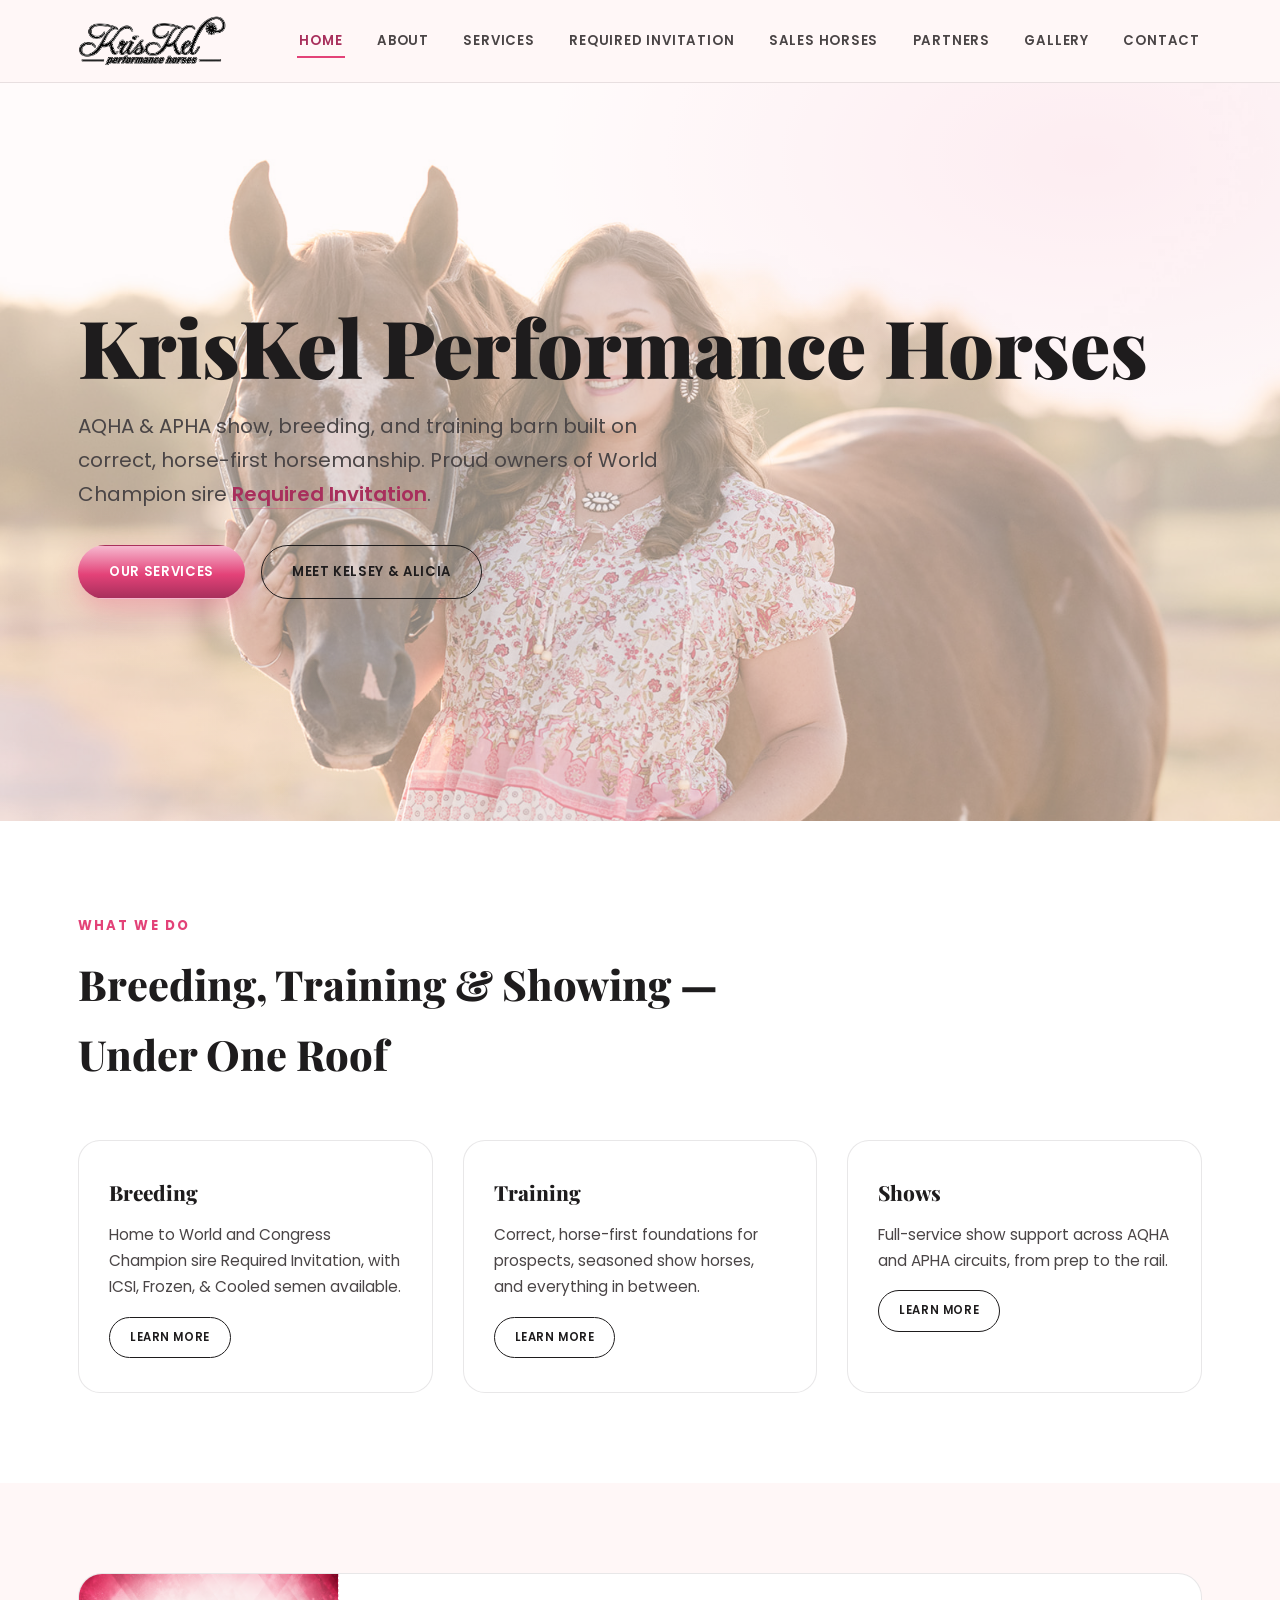
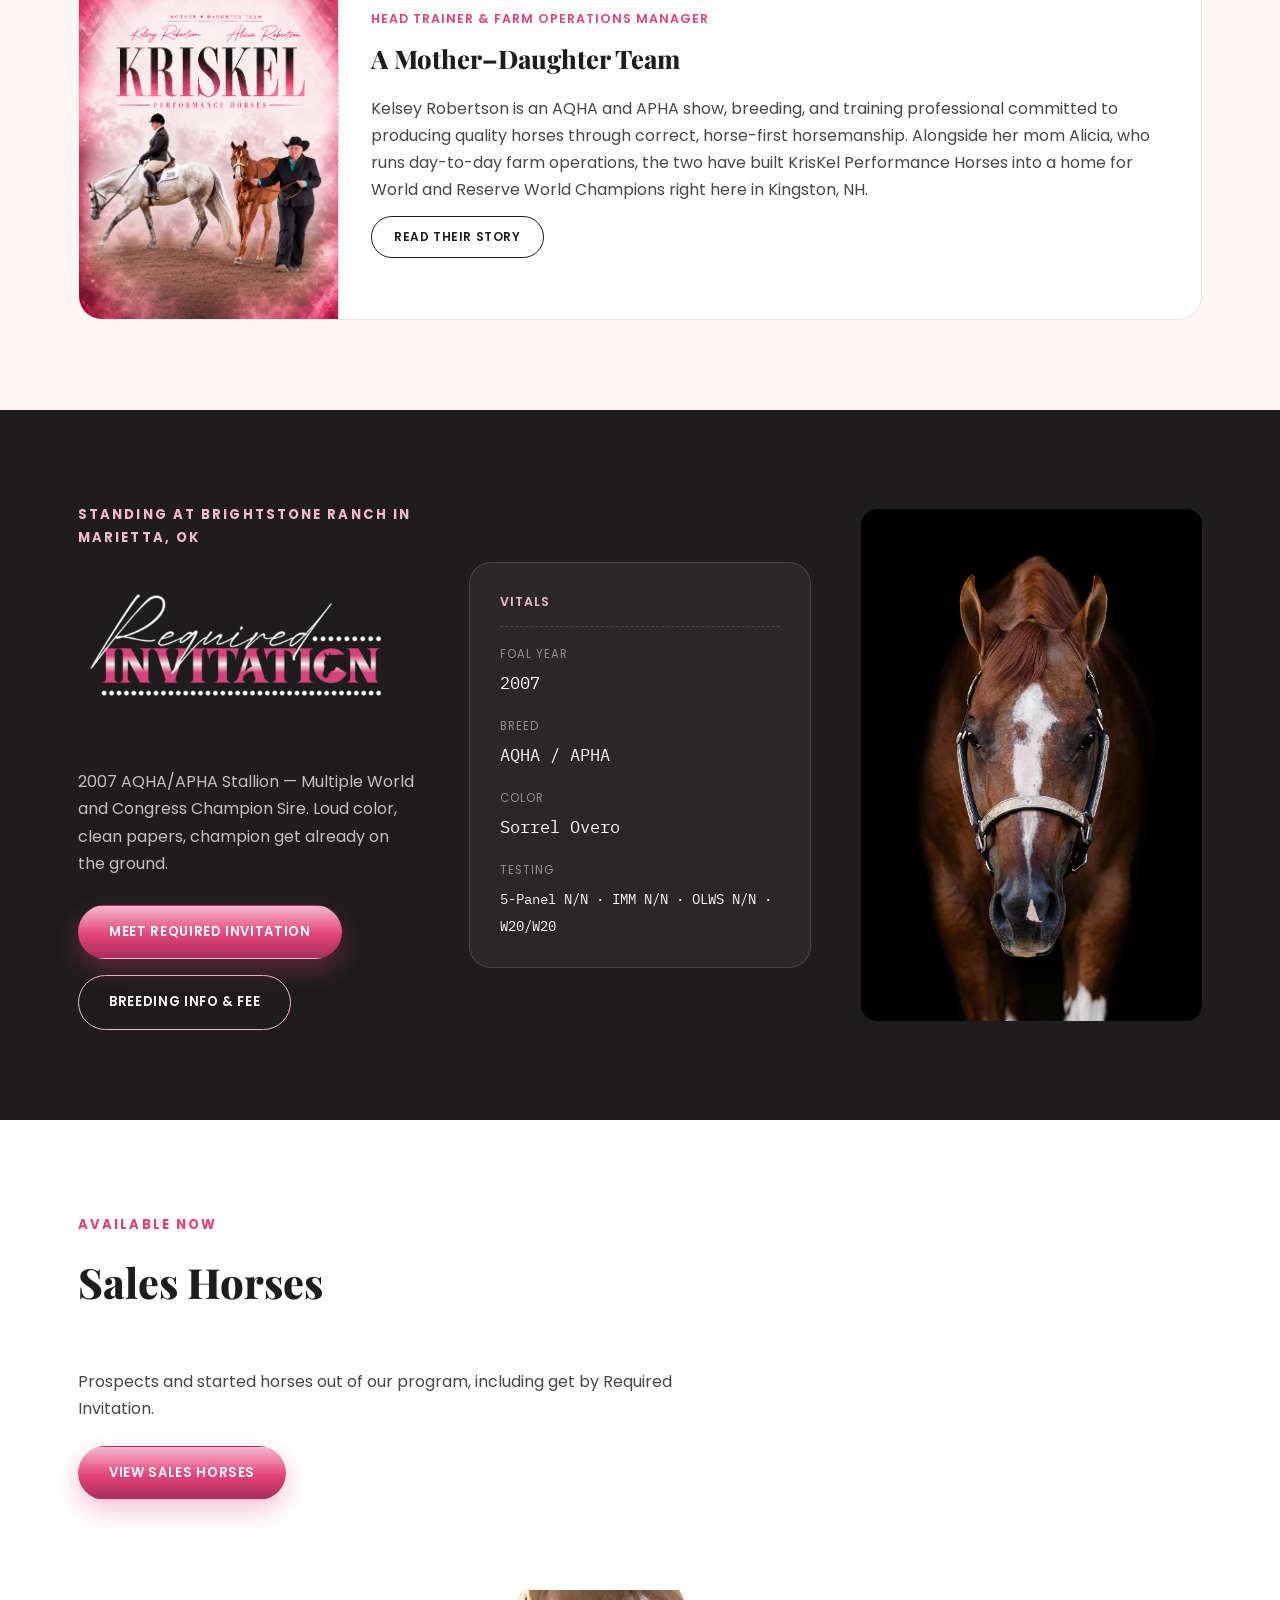
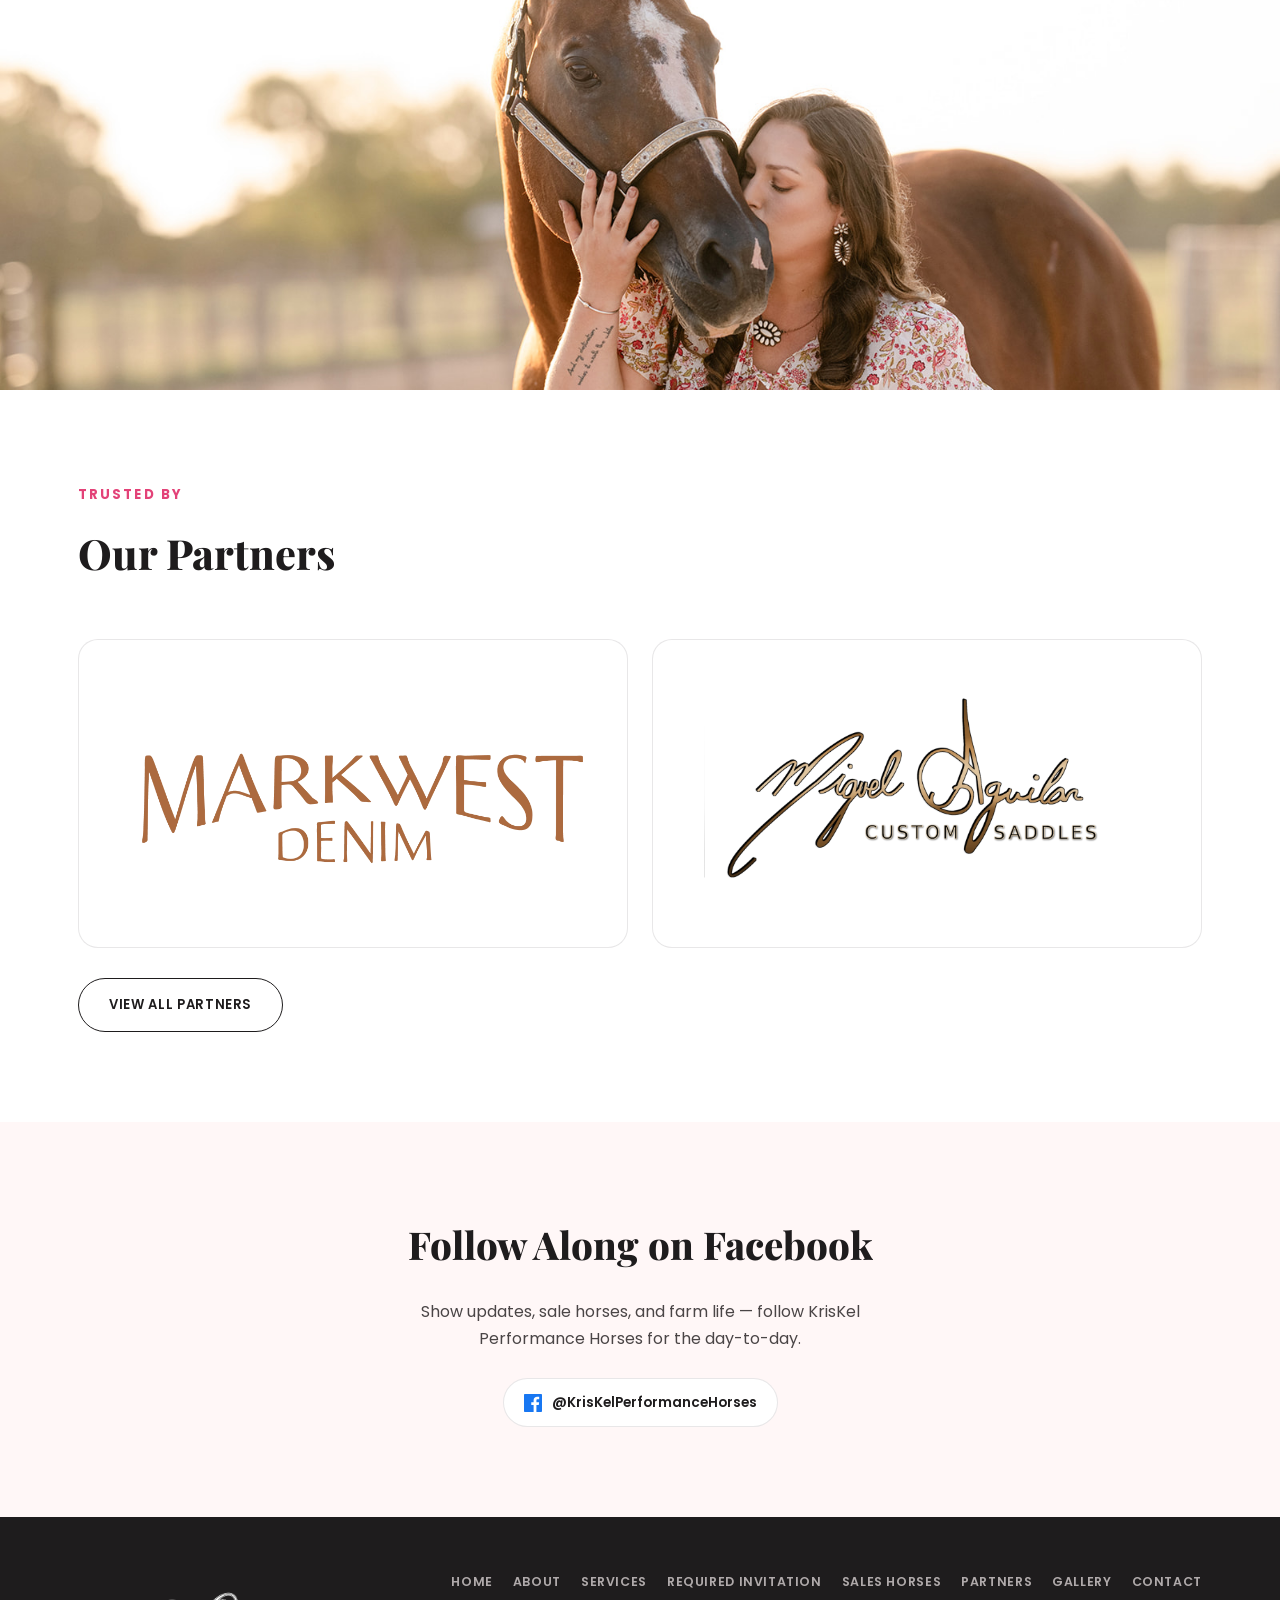
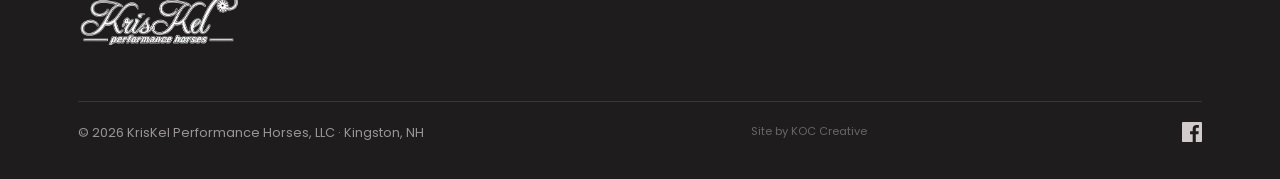
==== commit b01ad5b7: "Update horse color from Sorrel Tobiano to Sorrel Overo" ====
--- a/index.html
+++ b/index.html
@@ -100,7 +100,7 @@
         <div class="stat-grid">
           <div class="stat-item"><span class="label" style="color:rgba(255,247,247,0.5);">Foal Year</span><span class="value" style="color:var(--cream);">2007</span></div>
           <div class="stat-item"><span class="label" style="color:rgba(255,247,247,0.5);">Breed</span><span class="value" style="color:var(--cream);">AQHA / APHA</span></div>
-          <div class="stat-item"><span class="label" style="color:rgba(255,247,247,0.5);">Color</span><span class="value" style="color:var(--cream);">Sorrel Tobiano</span></div>
+          <div class="stat-item"><span class="label" style="color:rgba(255,247,247,0.5);">Color</span><span class="value" style="color:var(--cream);">Sorrel Overo</span></div>
           <div class="stat-item"><span class="label" style="color:rgba(255,247,247,0.5);">Testing</span><span class="value" style="color:var(--cream); font-size:0.85rem;">5-Panel N/N &middot; IMM N/N &middot; OLWS N/N &middot; W20/W20</span></div>
         </div>
       </div>
@@ -182,4 +182,4 @@
 
 <script src="js/main.js"></script>
 </body>
-</html>+</html>
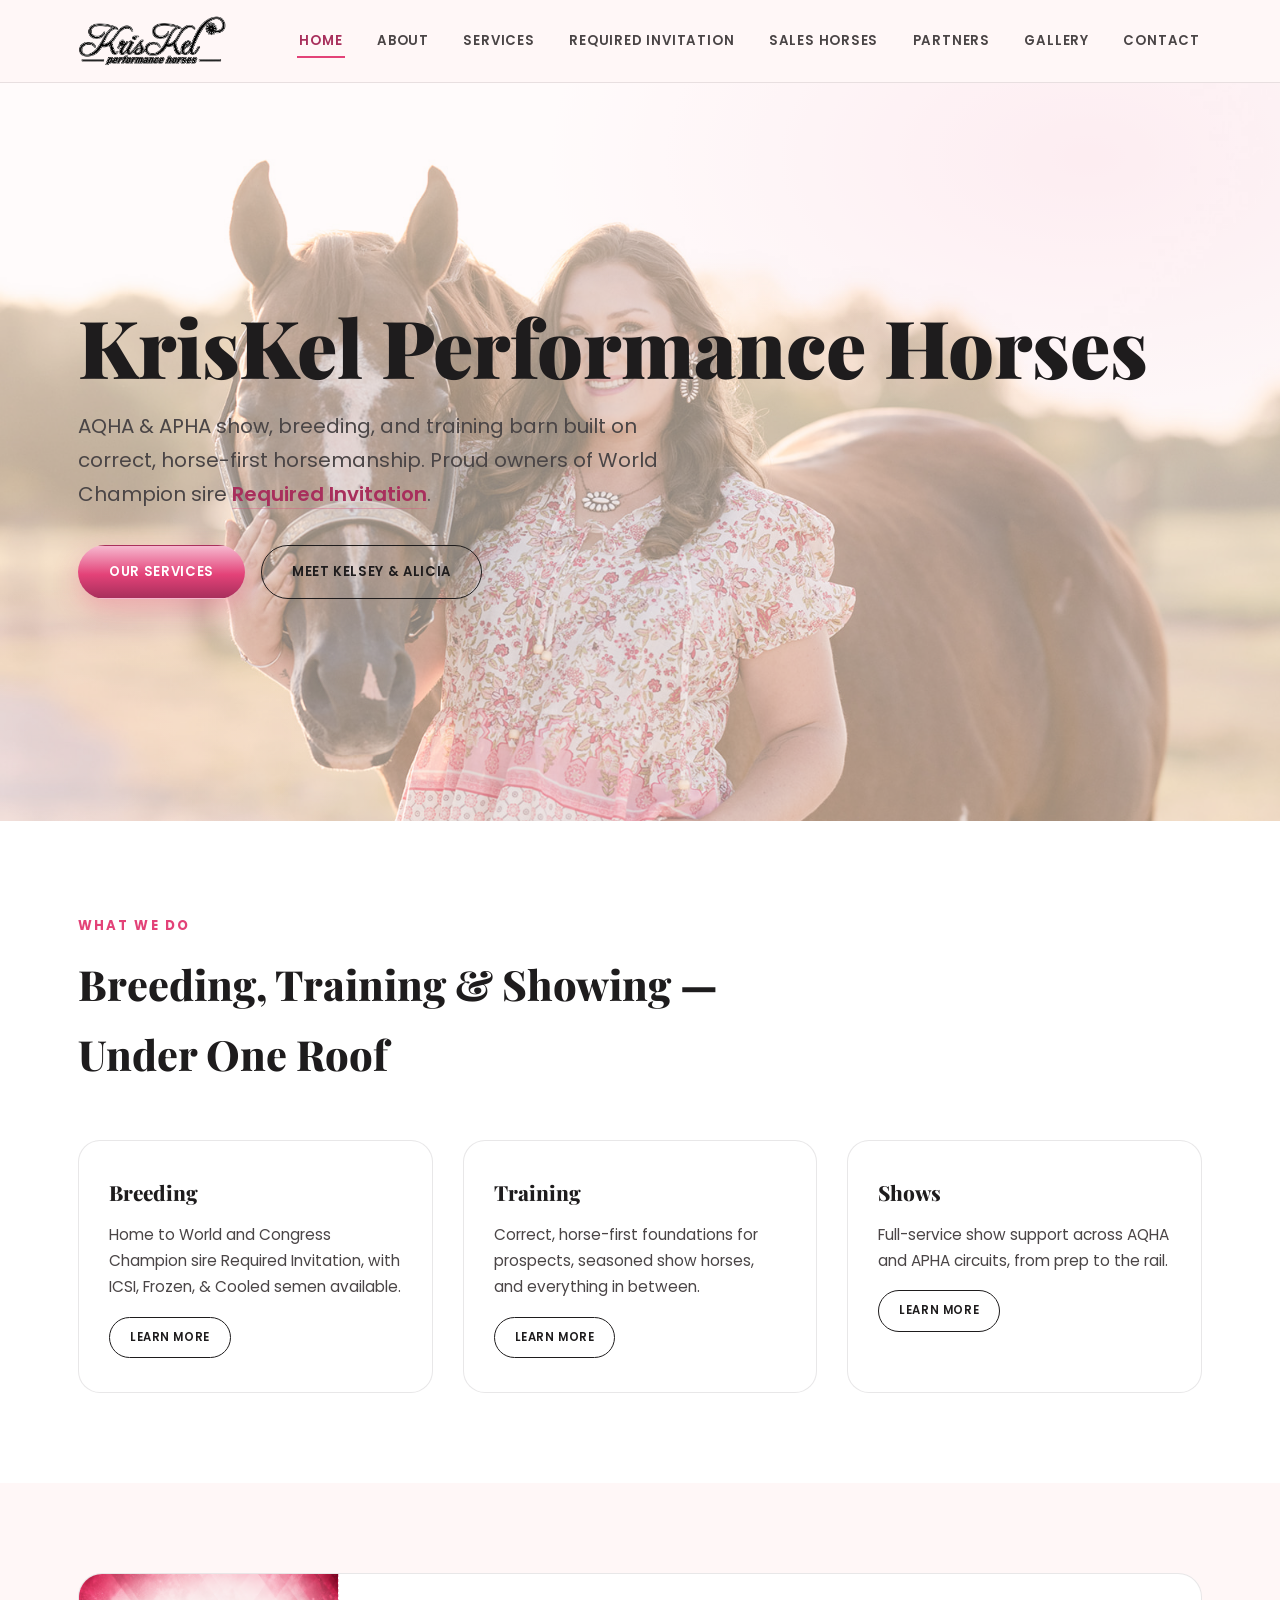
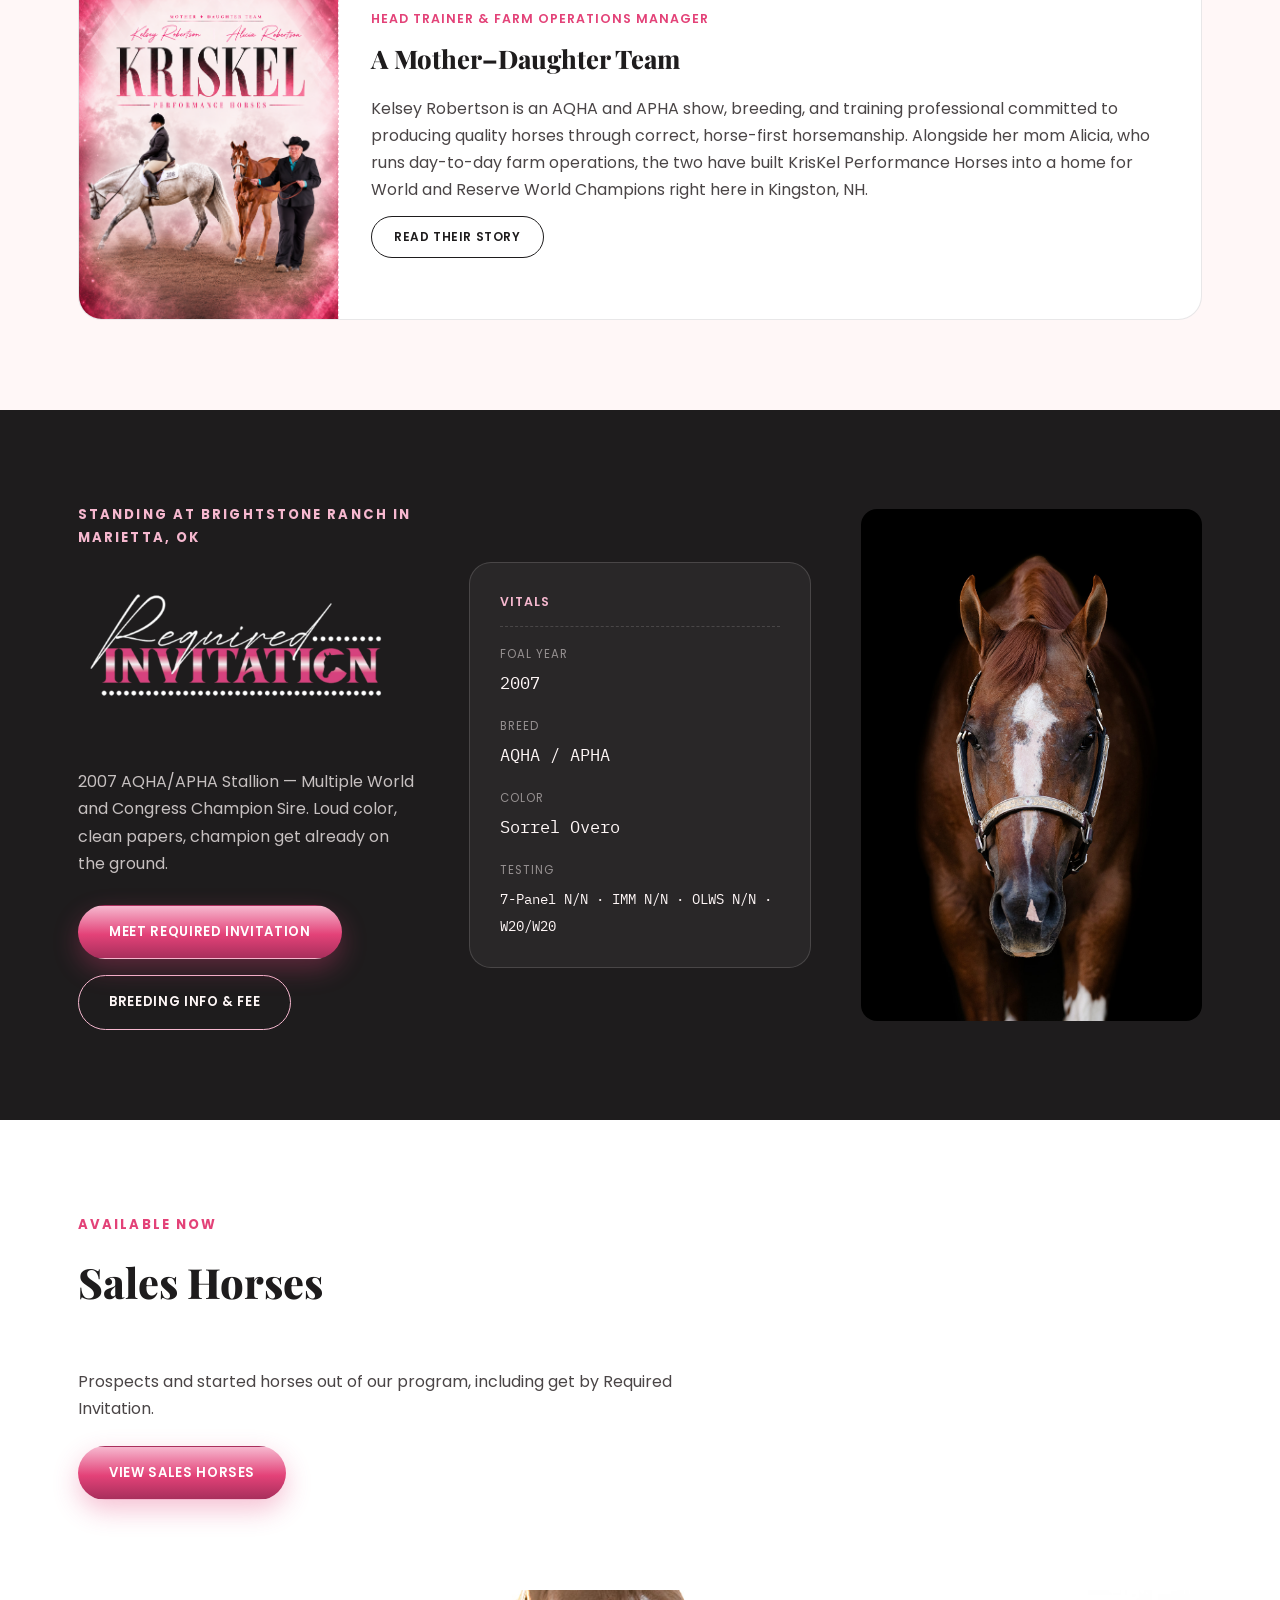
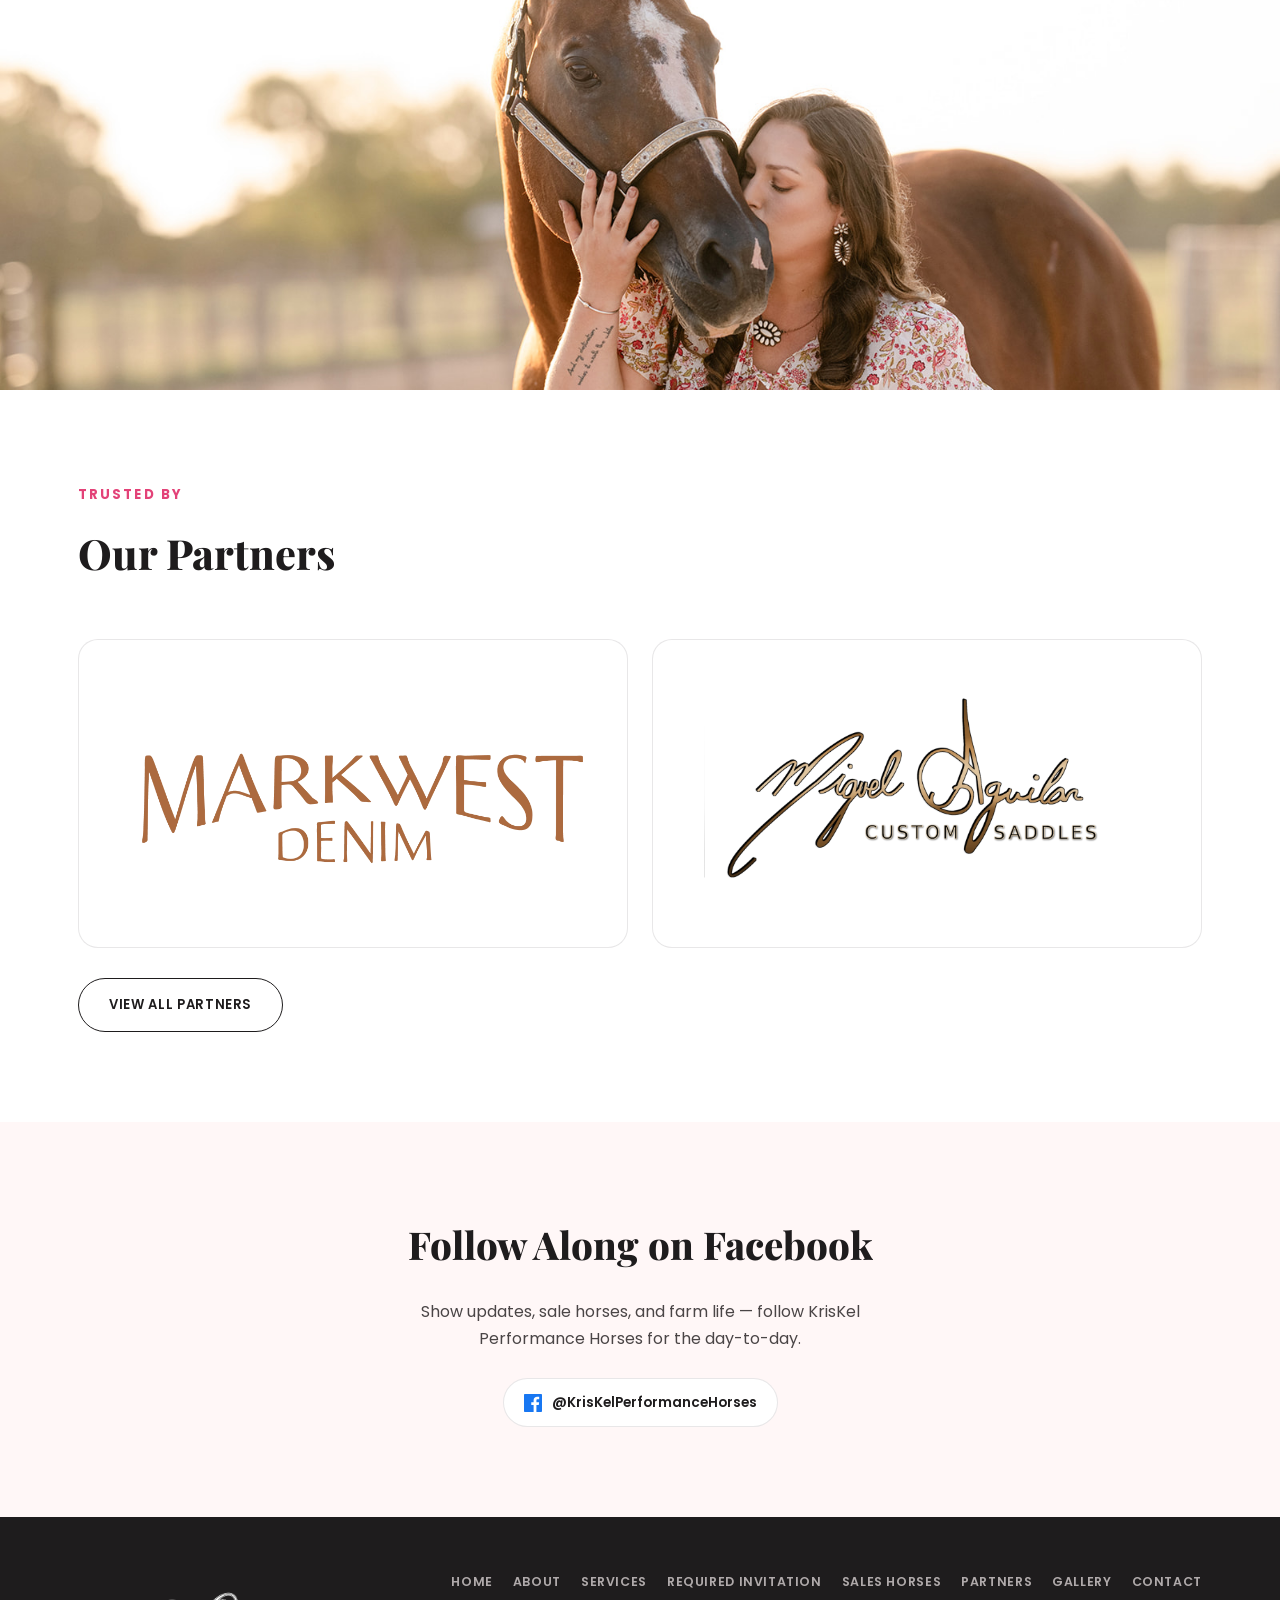
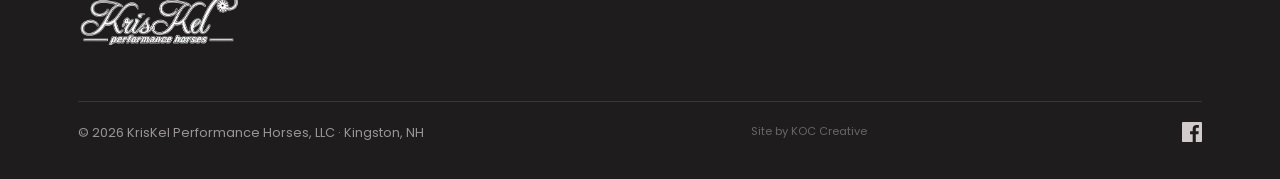
==== commit baf4a50c: "Update Testing panel information in index.html" ====
--- a/index.html
+++ b/index.html
@@ -101,7 +101,7 @@
           <div class="stat-item"><span class="label" style="color:rgba(255,247,247,0.5);">Foal Year</span><span class="value" style="color:var(--cream);">2007</span></div>
           <div class="stat-item"><span class="label" style="color:rgba(255,247,247,0.5);">Breed</span><span class="value" style="color:var(--cream);">AQHA / APHA</span></div>
           <div class="stat-item"><span class="label" style="color:rgba(255,247,247,0.5);">Color</span><span class="value" style="color:var(--cream);">Sorrel Overo</span></div>
-          <div class="stat-item"><span class="label" style="color:rgba(255,247,247,0.5);">Testing</span><span class="value" style="color:var(--cream); font-size:0.85rem;">5-Panel N/N &middot; IMM N/N &middot; OLWS N/N &middot; W20/W20</span></div>
+          <div class="stat-item"><span class="label" style="color:rgba(255,247,247,0.5);">Testing</span><span class="value" style="color:var(--cream); font-size:0.85rem;">7-Panel N/N &middot; IMM N/N &middot; OLWS N/N &middot; W20/W20</span></div>
         </div>
       </div>
     </div>
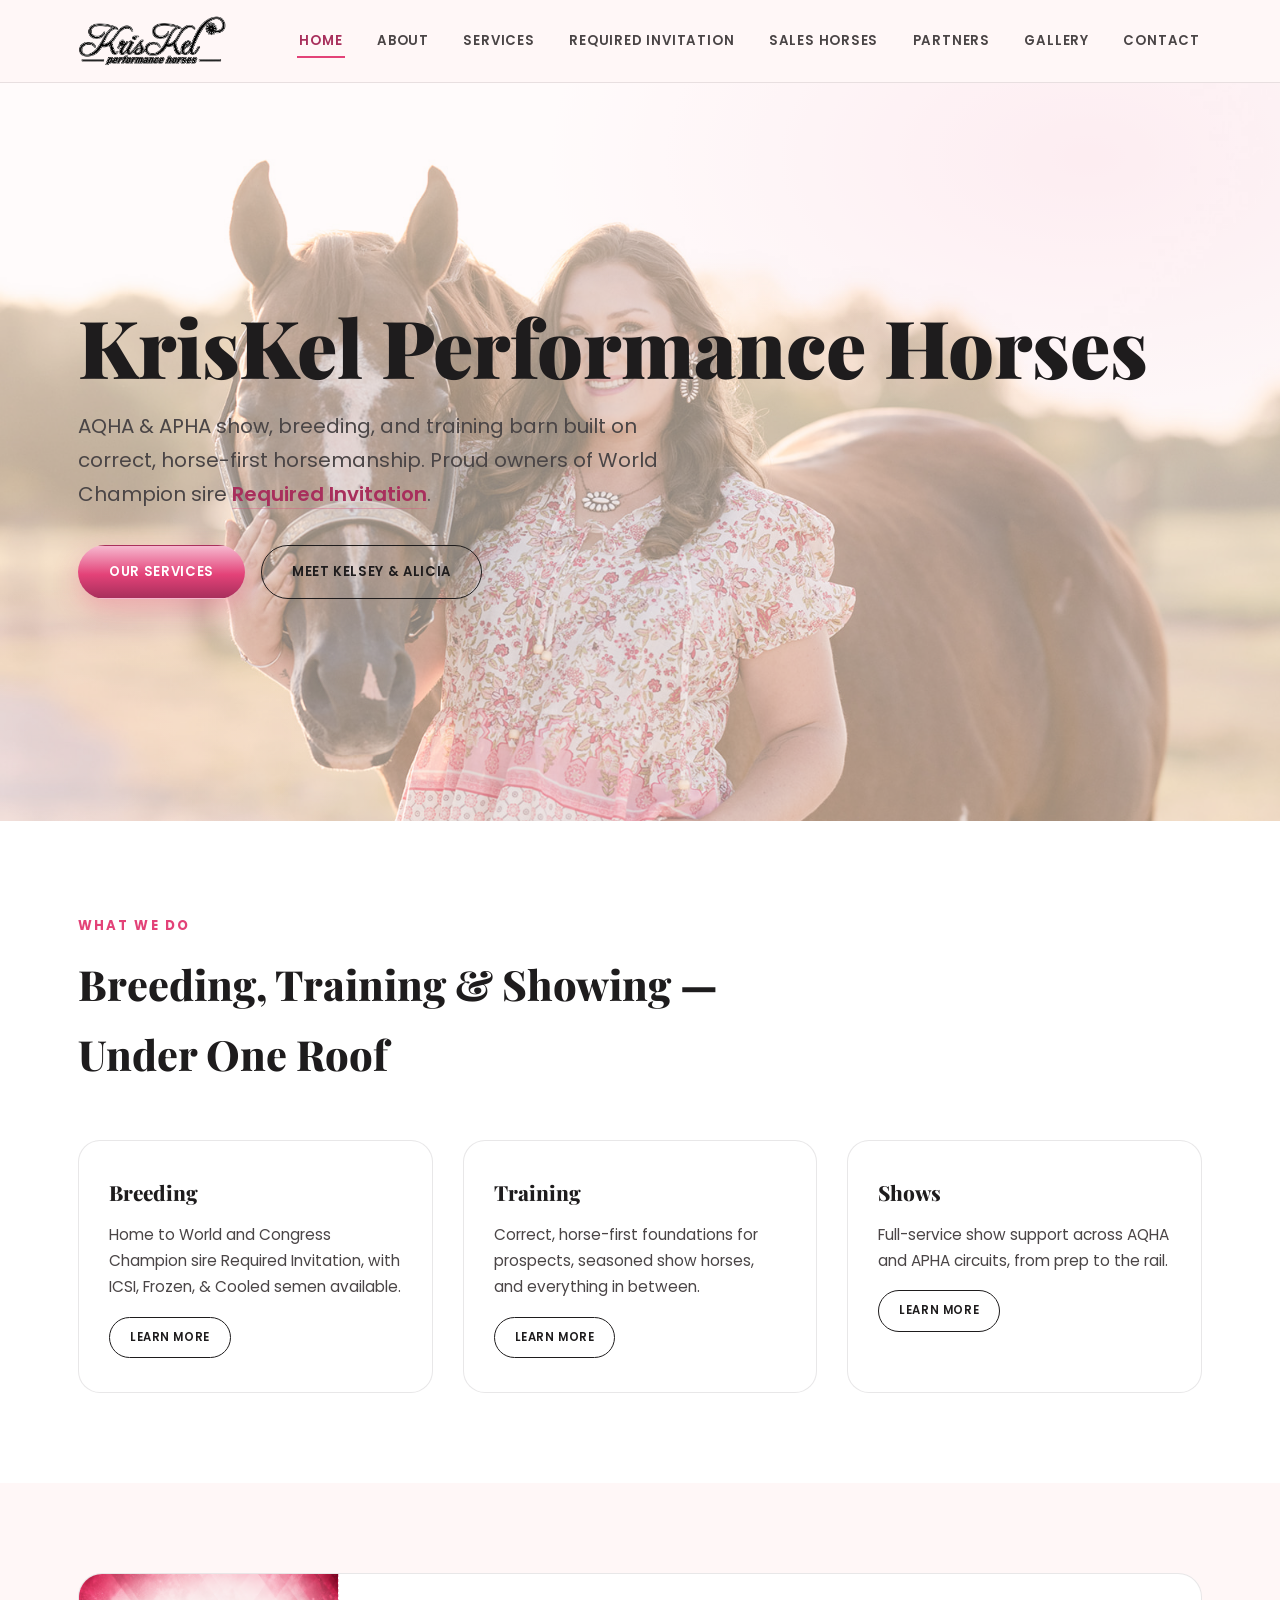
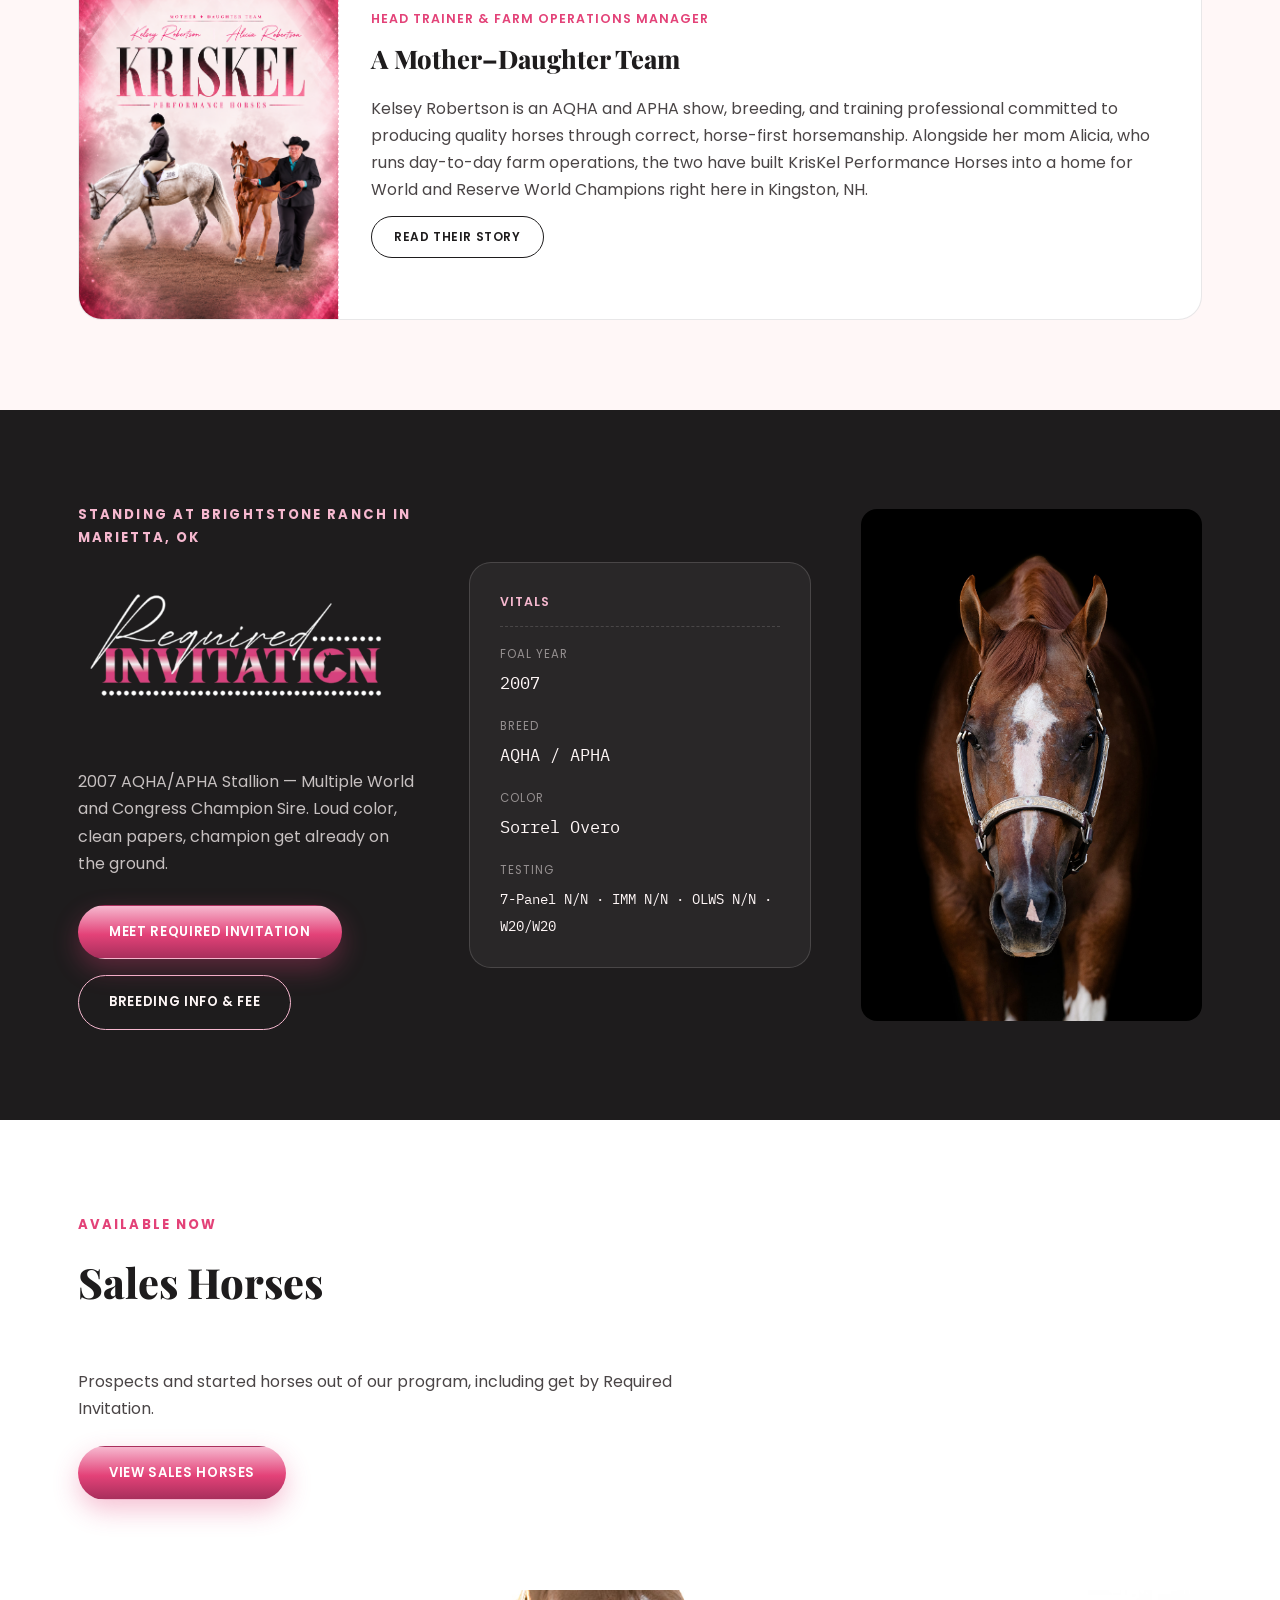
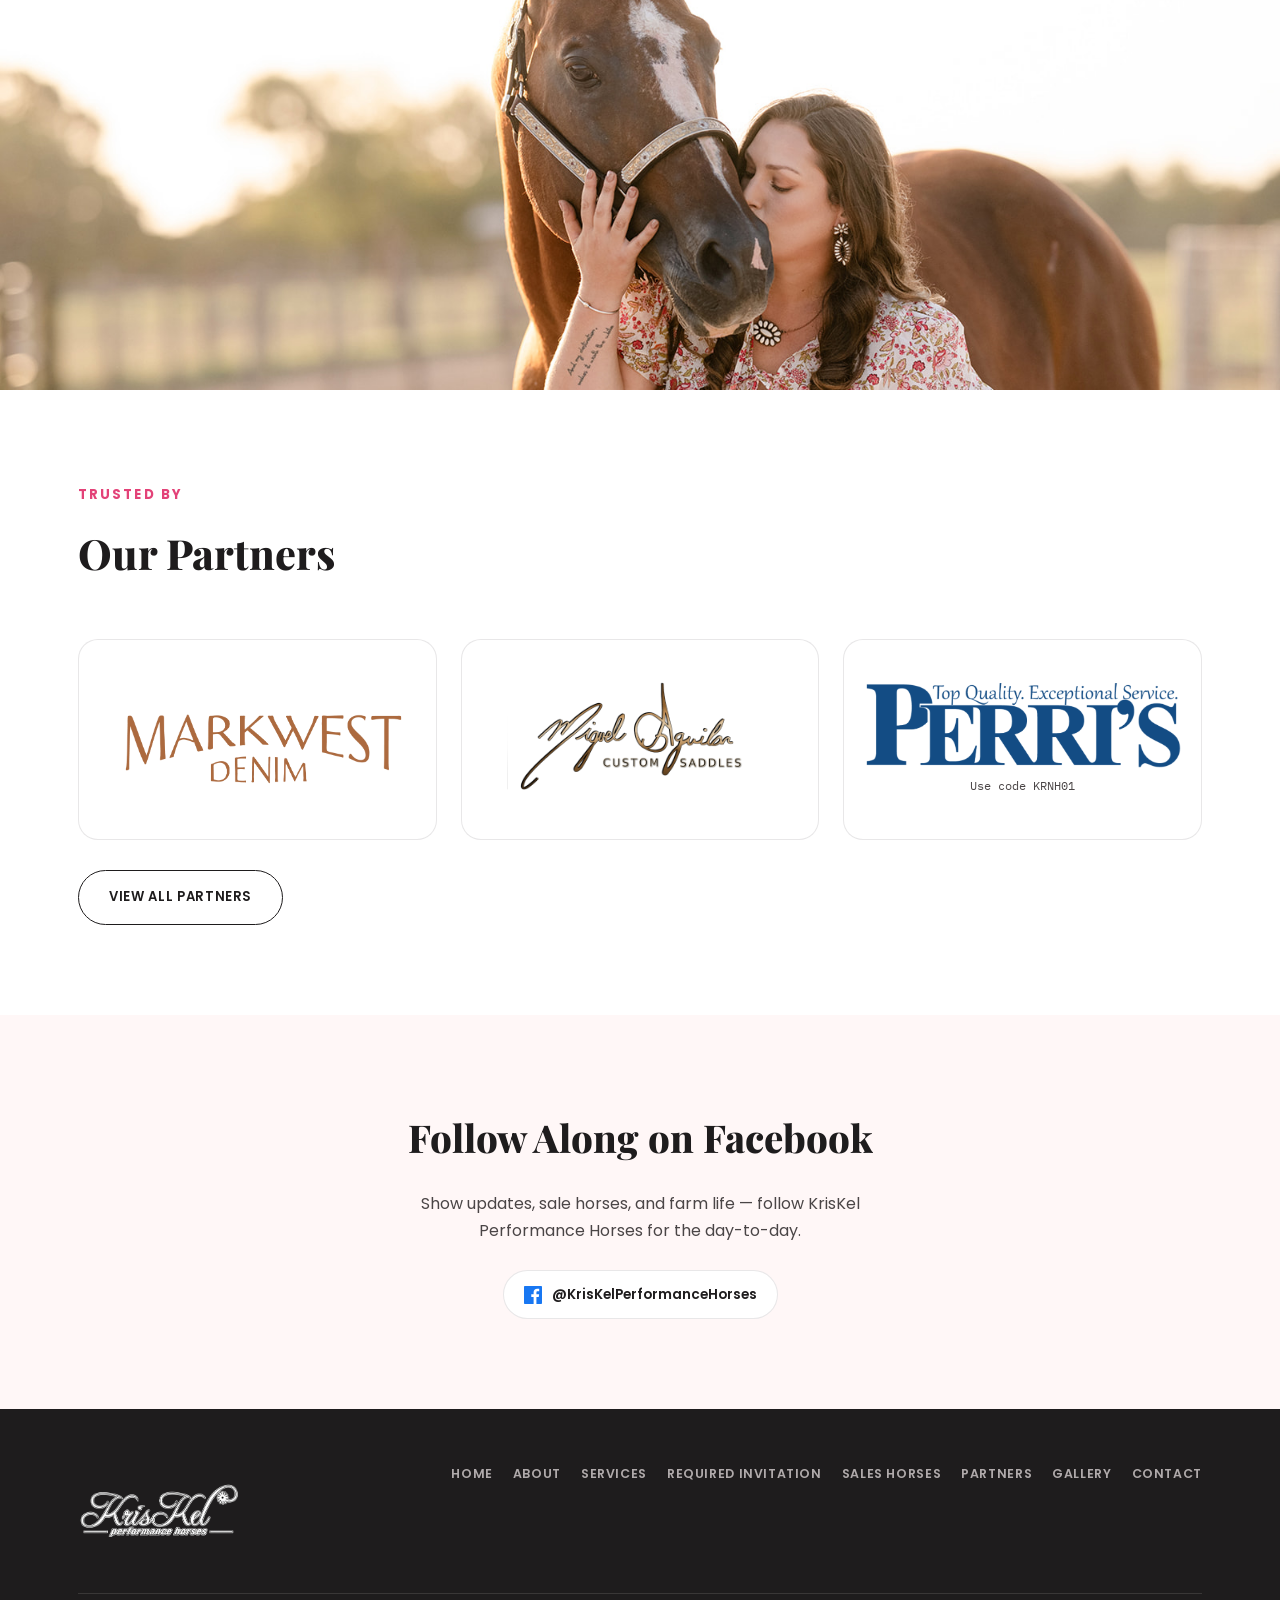
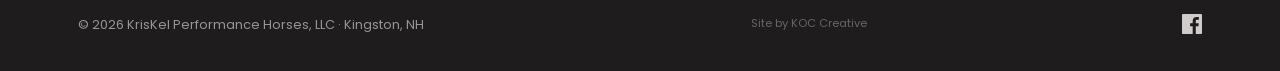
==== commit 9be45b70: "Update index.html" ====
--- a/index.html
+++ b/index.html
@@ -132,9 +132,10 @@
       <span class="eyebrow">Trusted By</span>
       <h2>Our Partners</h2>
     </div>
-    <div class="sponsor-grid reveal">
+        <div class="sponsor-grid reveal">
       <div class="sponsor-tile"><img src="images/markwest-denim-logo.webp" alt="MarkWest Denim" style="max-width:100%; max-height:100%; object-fit:contain;"></div>
 <div class="sponsor-tile"><img src="images/miguelaguilarlogo.png" alt="Miguel Aguilar" style="max-width:100%; max-height:100%; object-fit:contain;"></div>
+<div class="sponsor-tile" style="display:flex; flex-direction:column; align-items:center; justify-content:center; gap:8px;"><img src="images/perrislogo.png" alt="Perri's Leather" style="max-width:100%; max-height:80%; object-fit:contain;"><span style="font-size:0.75rem; color:var(--ink-soft);">Use code KRNH01</span></div>
     </div>
     <div class="reveal" style="margin-top:30px;">
       <a href="sponsors.html" class="btn btn-outline">View All Partners</a>
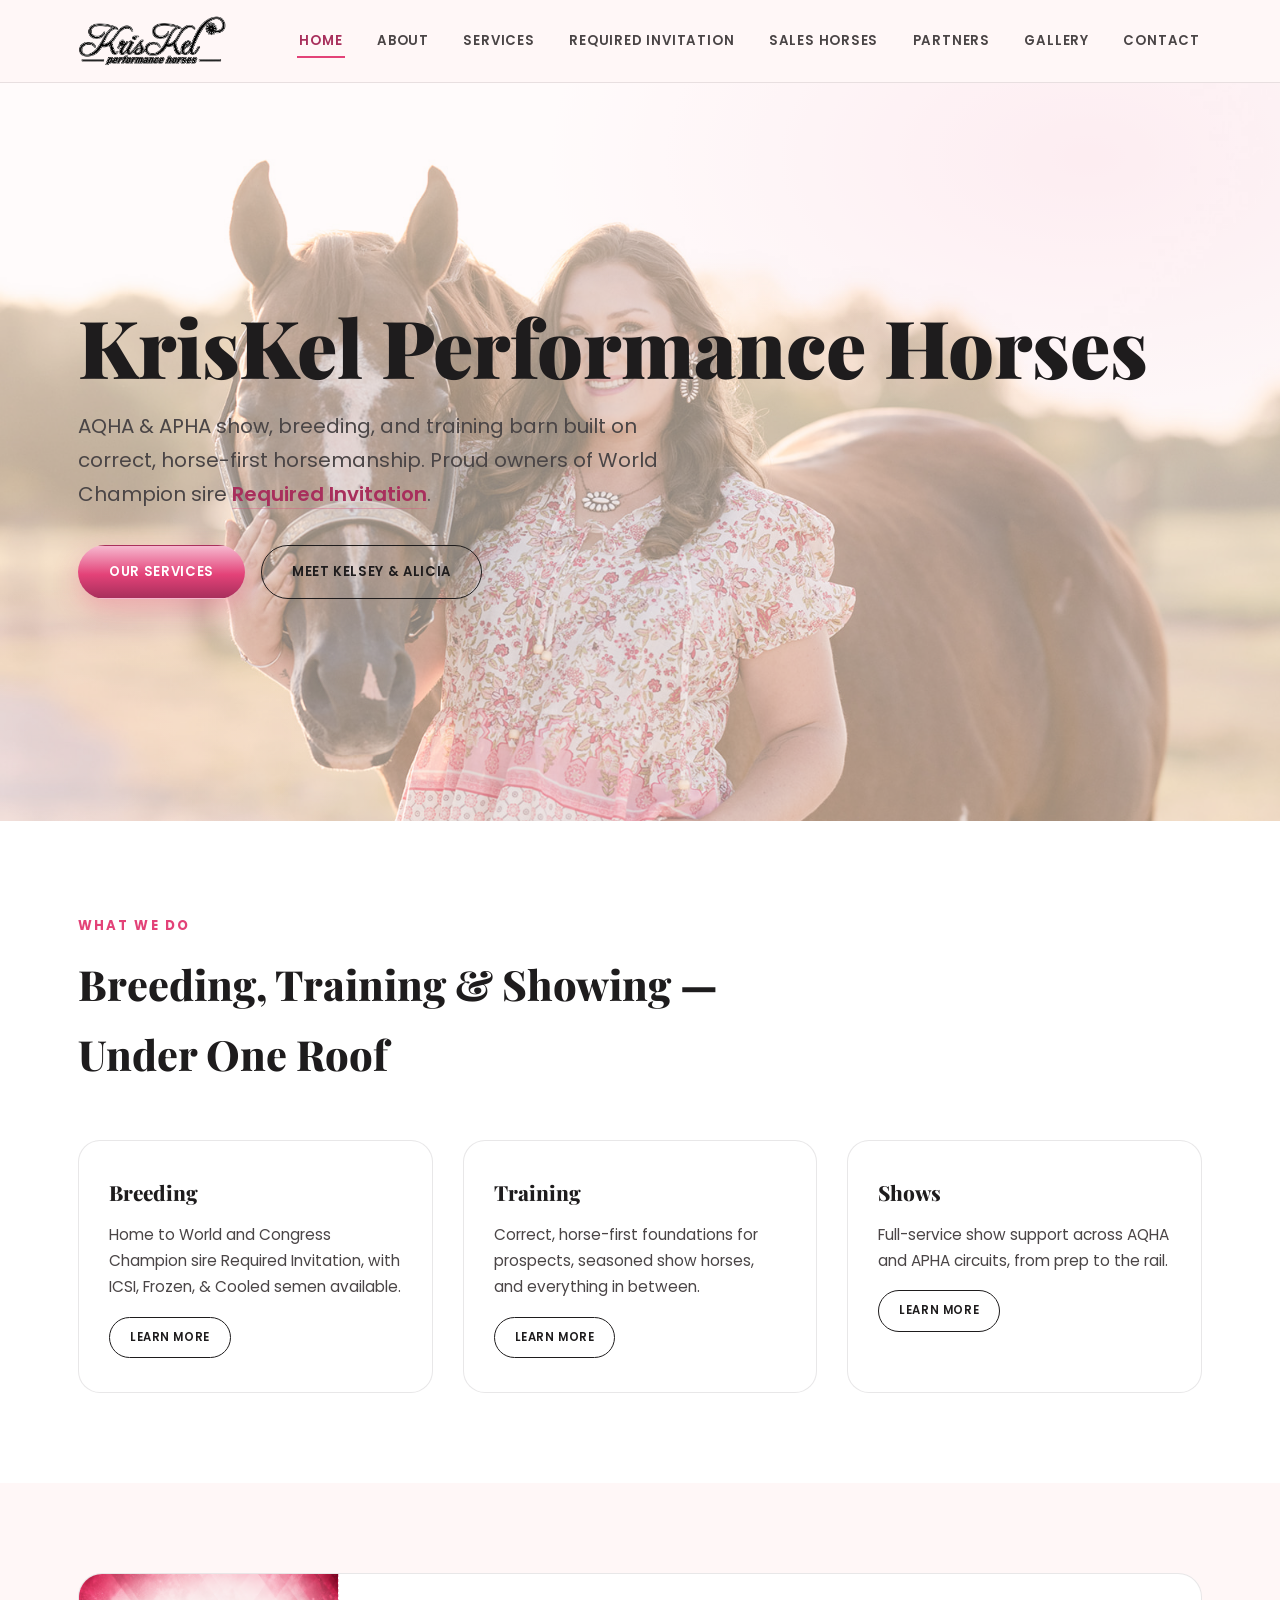
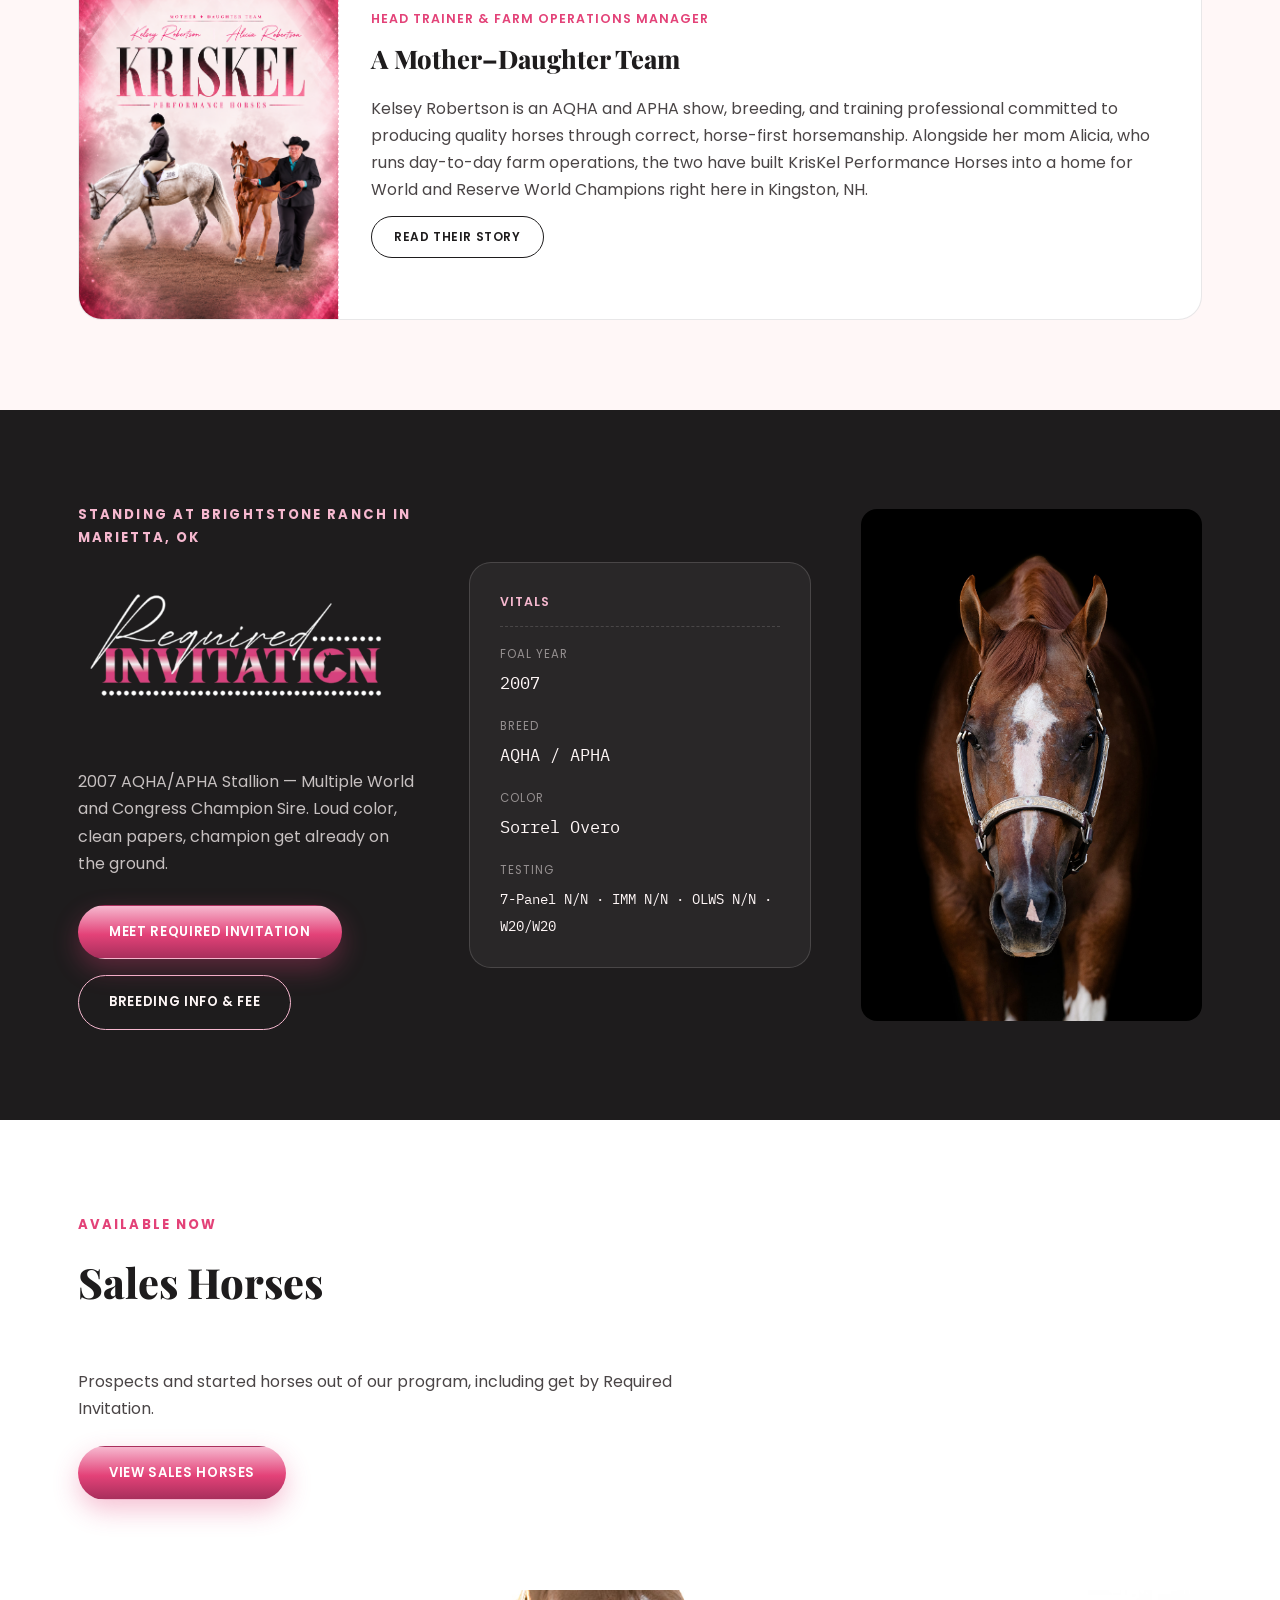
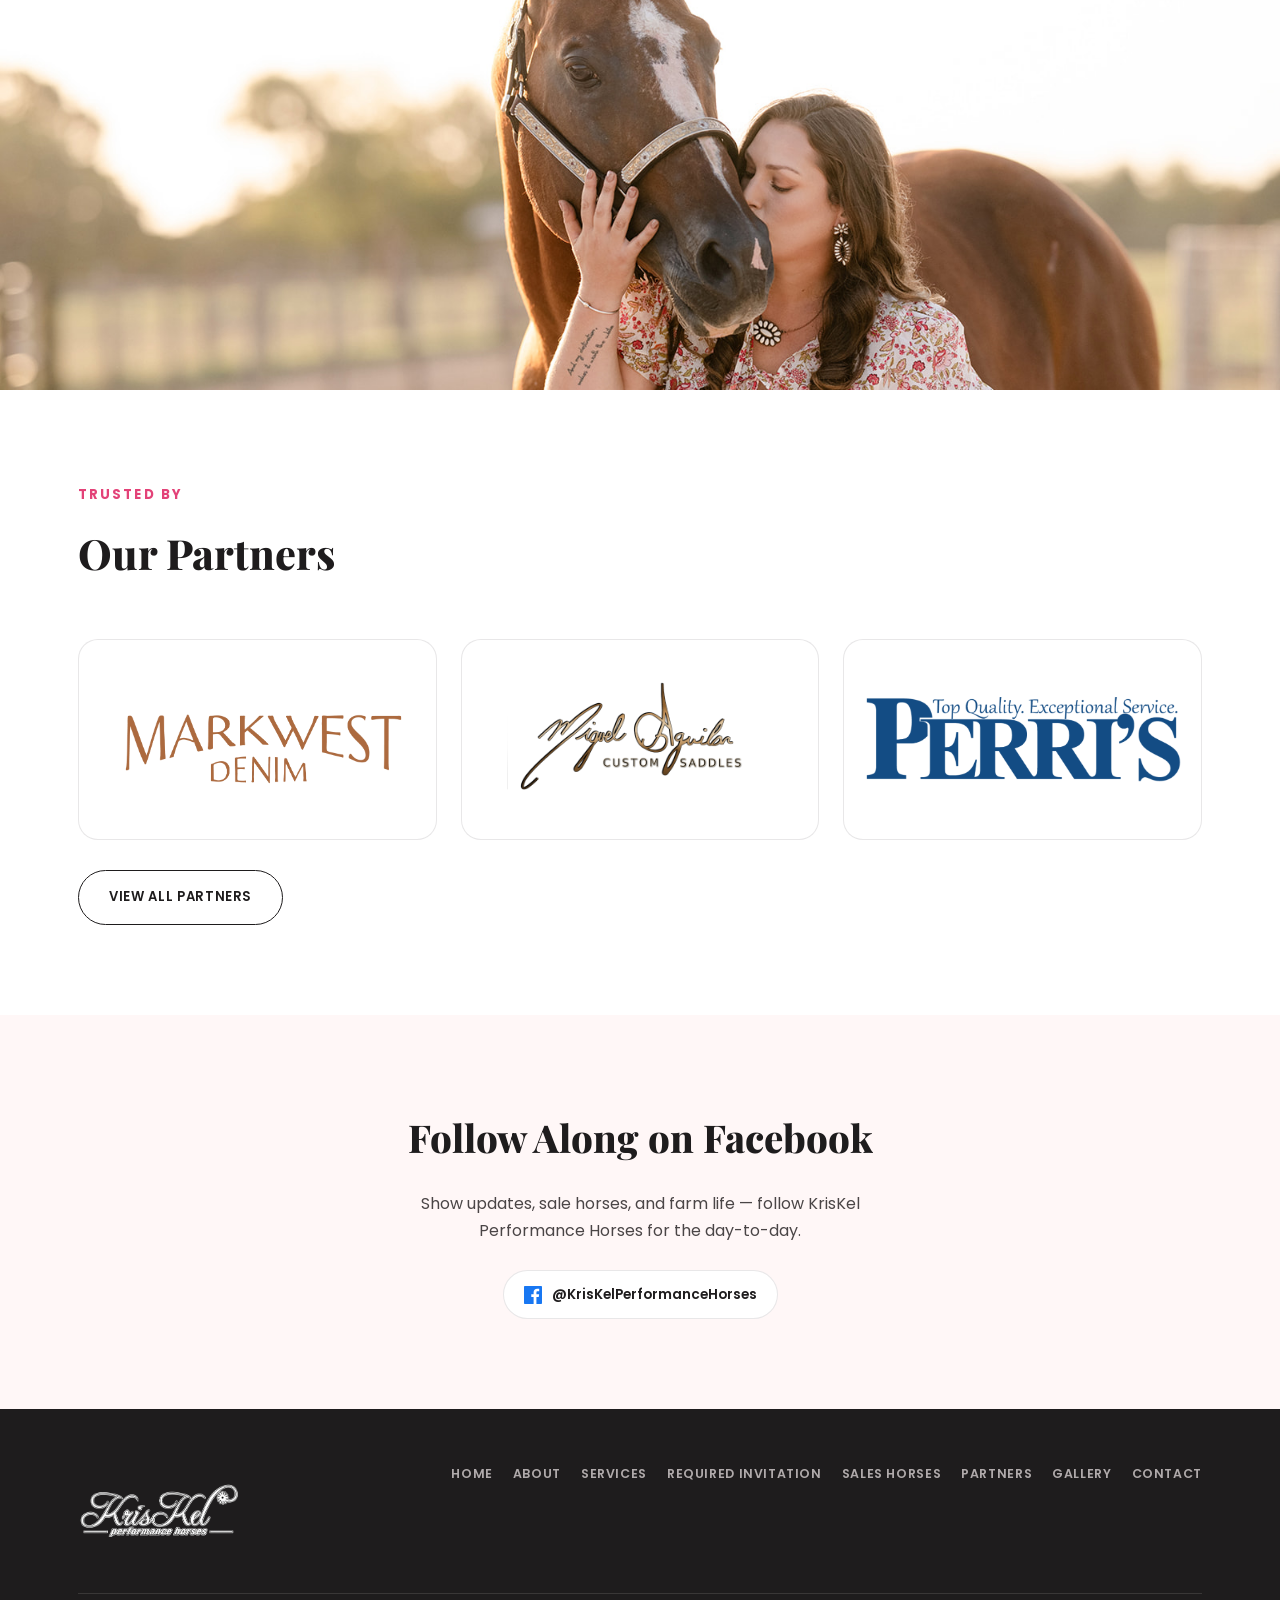
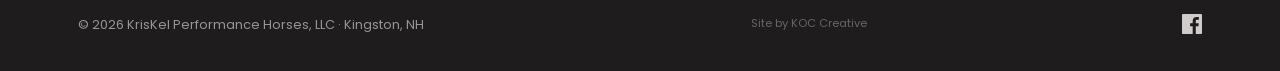
==== commit 67343f84: "Fix sponsor tile layout in index.html" ====
--- a/index.html
+++ b/index.html
@@ -132,10 +132,10 @@
       <span class="eyebrow">Trusted By</span>
       <h2>Our Partners</h2>
     </div>
-        <div class="sponsor-grid reveal">
+            <div class="sponsor-grid reveal">
       <div class="sponsor-tile"><img src="images/markwest-denim-logo.webp" alt="MarkWest Denim" style="max-width:100%; max-height:100%; object-fit:contain;"></div>
 <div class="sponsor-tile"><img src="images/miguelaguilarlogo.png" alt="Miguel Aguilar" style="max-width:100%; max-height:100%; object-fit:contain;"></div>
-<div class="sponsor-tile" style="display:flex; flex-direction:column; align-items:center; justify-content:center; gap:8px;"><img src="images/perrislogo.png" alt="Perri's Leather" style="max-width:100%; max-height:80%; object-fit:contain;"><span style="font-size:0.75rem; color:var(--ink-soft);">Use code KRNH01</span></div>
+<div class="sponsor-tile"><img src="images/perrislogo.png" alt="Perri's Leather" style="max-width:100%; max-height:100%; object-fit:contain;"></div>
     </div>
     <div class="reveal" style="margin-top:30px;">
       <a href="sponsors.html" class="btn btn-outline">View All Partners</a>
